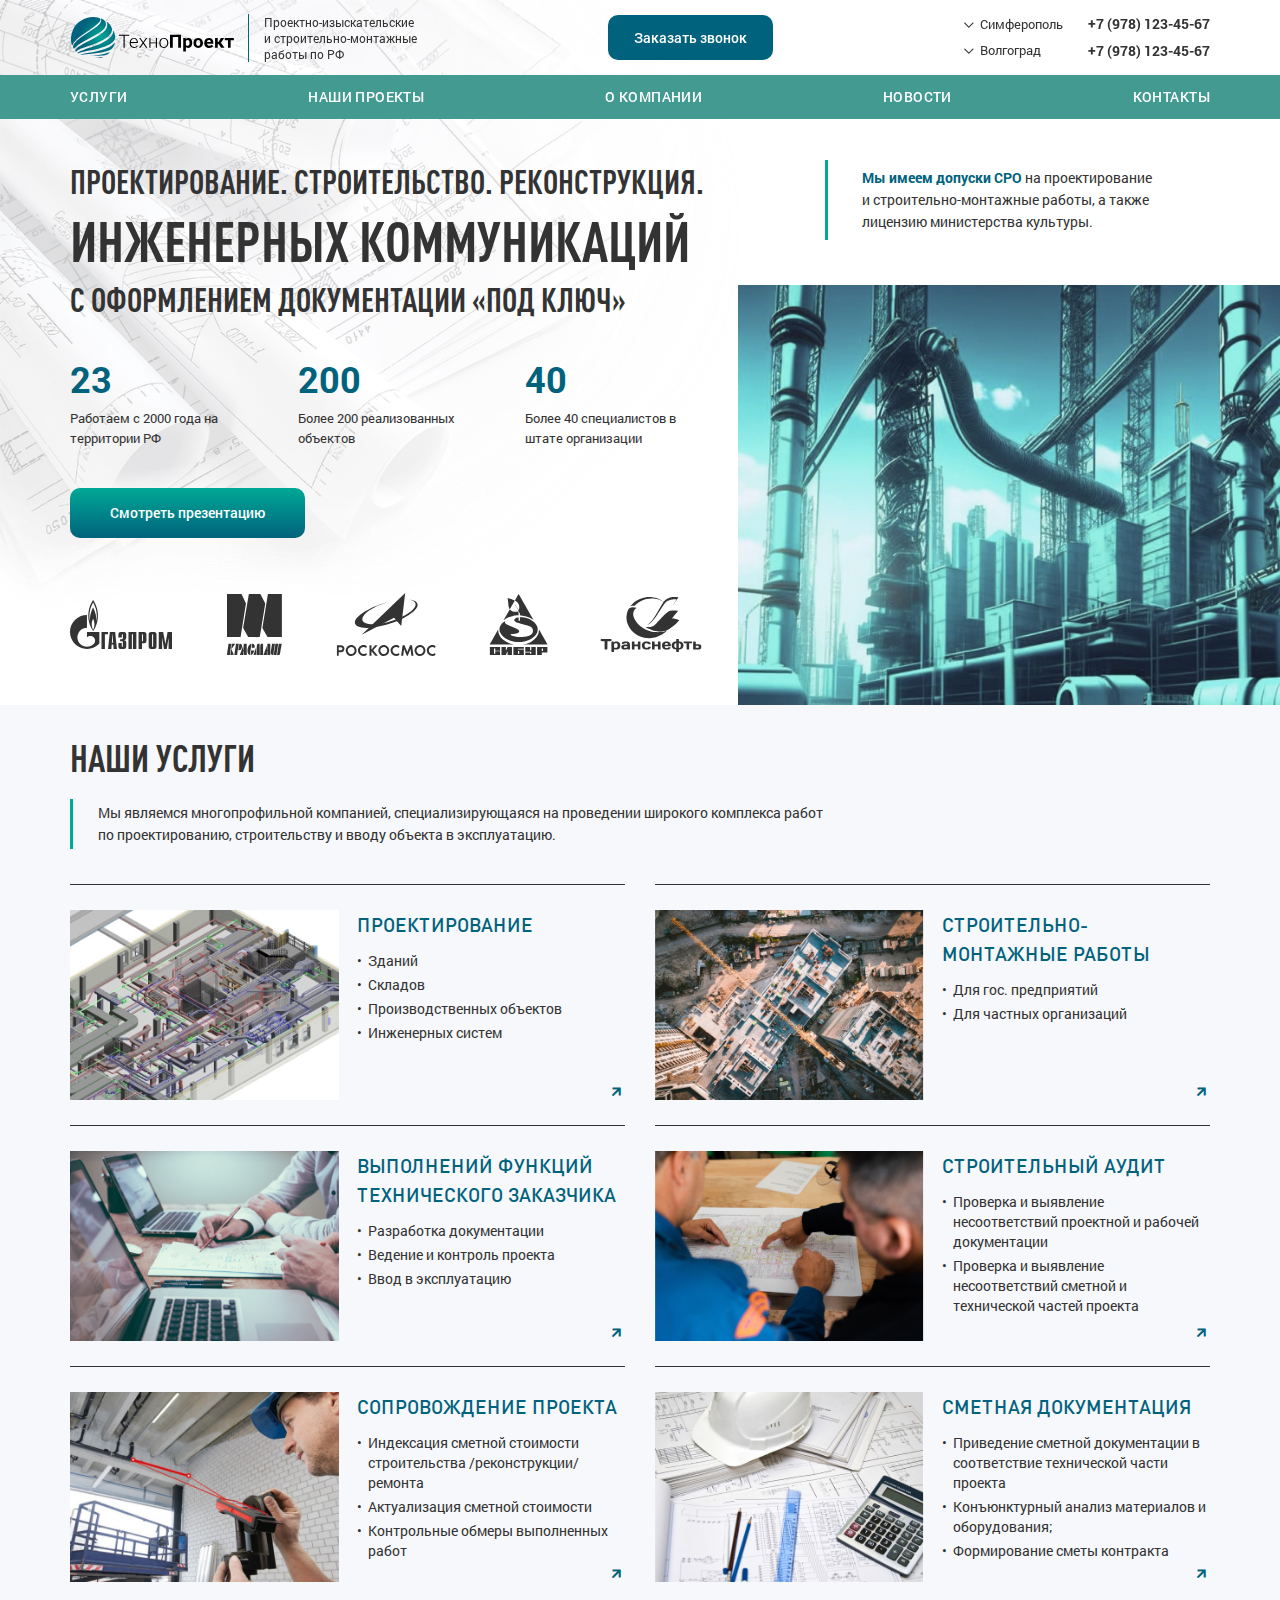
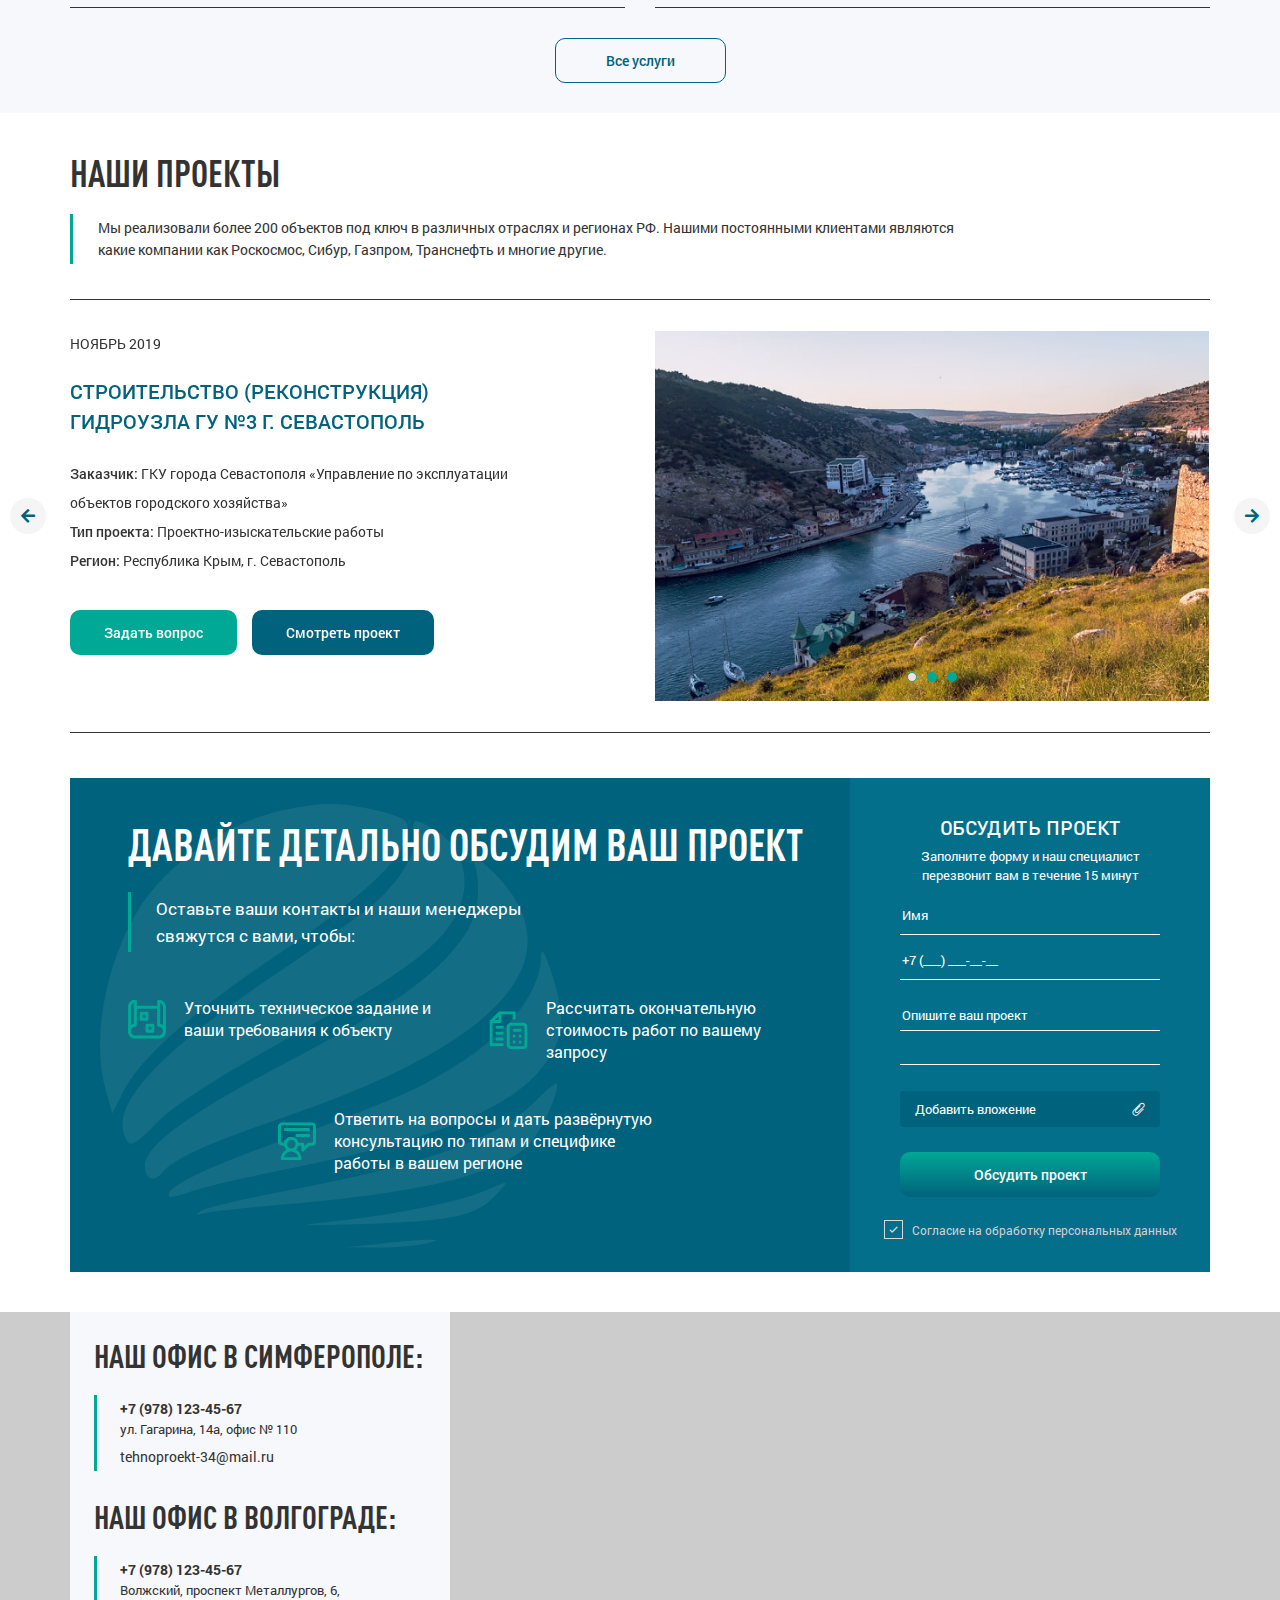
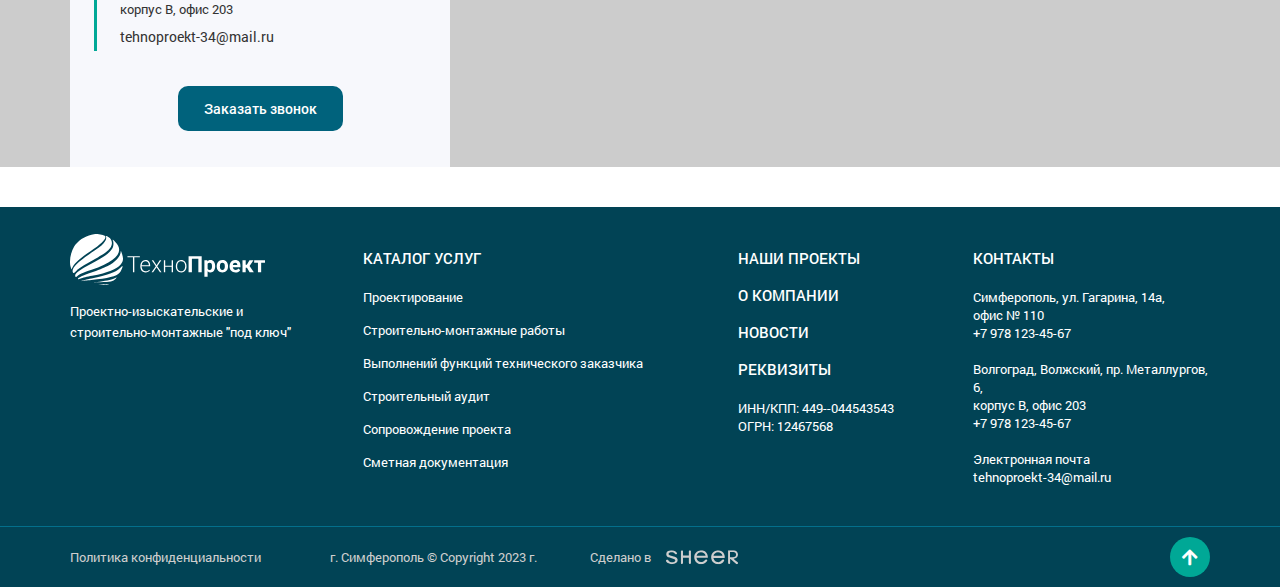
==== index.html @ 4d9e0b99 "Add files via upload" ====
<!DOCTYPE html>
<!--[if lt IE 7]><html lang="ru" class="lt-ie9 lt-ie8 lt-ie7"><![endif]-->
<!--[if IE 7]><html lang="ru" class="lt-ie9 lt-ie8"><![endif]-->
<!--[if IE 8]><html lang="ru" class="lt-ie9"><![endif]-->
<!--[if gt IE 8]><!-->
<html lang="ru">
<!--<![endif]-->
<head>
	<meta charset="utf-8" />
	<title>Заголовок</title>
	<meta http-equiv="X-UA-Compatible" content="IE=edge" />
	<meta name="viewport" content="width=device-width, initial-scale=1.0" />
	<meta name="format-detection" content="telephone=no" />
	<link rel="shortcut icon" href="favicon.png" />
	<link rel="stylesheet" href="libs/bootstrap/bootstrap-grid.css" />
	<link rel="stylesheet" href="libs/fontawesome-free-5.12.0-web/css/all.min.css" />
	<link rel="stylesheet" href="libs/fancybox/jquery.fancybox.css" />
	<link rel="stylesheet" href="libs/slick-1.5.9/slick/slick.css" />
	<link rel="stylesheet" href="libs/slick-1.5.9/slick/slick-theme.css" />
	<link rel="stylesheet" href="css/fonts.css" />
	<link rel="stylesheet" href="css/main.css?ver=1.1" />
	<link rel="stylesheet" href="css/media.css?ver=1.1" />
</head>
<body> 

	<div class="wrapper">

		<header class="header default">
			<div class="container">
				<div class="header__wrapper">
					<div class="logo-wrap">
						<a href="#" class="logo">
							<img src="img/logo.svg" alt="alt">
						</a>
						<div class="logo-descr">Проектно-изыскательские и строительно-монтажные работы по РФ</div>
					</div>
					<a href="#" class="btn-main btn-main_page">Заказать звонок</a>
					<div class="header__right">
						<div class="locations-wrap">
							<div class="item-location">
								<div class="item-location__value"><i class="far fa-chevron-down"></i> Симферополь</div>
								<div class="item-location__content">
									<p><a href="tel:+79781234567">+7 (978) 123-45-67</a></p>
									<p>ул. Гагарина, 14а, офис № 110</p>
									<p>tehnoproekt-34@mail.ru</p>
								</div>
							</div>
							<div class="item-location">
								<div class="item-location__value"><i class="far fa-chevron-down"></i> Волгоград</div>
								<div class="item-location__content">
									<p><a href="tel:+79781234567">+7 (978) 123-45-67</a></p>
									<p>Волжский, проспект Металлургов, 6,</p>
									<p>корпус В, офис 203</p>
									<p>tehnoproekt-34@mail.ru</p>
								</div>
							</div>
						</div>
						<div class="phones-main">
							<a href="tel:+79781234567">+7 (978) 123-45-67</a>
							<a href="tel:+79781234567">+7 (978) 123-45-67</a>
						</div>
					</div>
					<a href="tel:+79781234567" class="phone-mobile"><i class="fas fa-phone-alt"></i></a>
					<span class='sandwich'>
						<span class='sw-topper'></span>
						<span class='sw-bottom'></span>
						<span class='sw-footer'></span>
					</span>
				</div>
			</div>
			<div class="header-bottom">
				<div class="container">
					<ul class="menu">
						<li><a href="#">Услуги</a></li>
						<li><a href="#">Наши проекты</a></li>
						<li><a href="#">О компании</a></li>
						<li><a href="#">Новости</a></li>
						<li><a href="#">Контакты</a></li>
					</ul>
					<div class="header-bottom__mobile">
						<div class="locations-wrap">
							<div class="item-location">
								<div class="item-location__value"><i class="far fa-chevron-down"></i> Симферополь</div>
								<div class="item-location__content">
									<p><a href="tel:+79781234567">+7 (978) 123-45-67</a></p>
									<p>ул. Гагарина, 14а, офис № 110</p>
									<p>tehnoproekt-34@mail.ru</p>
								</div>
							</div>
							<div class="item-location">
								<div class="item-location__value"><i class="far fa-chevron-down"></i> Волгоград</div>
								<div class="item-location__content">
									<p><a href="tel:+79781234567">+7 (978) 123-45-67</a></p>
									<p>Волжский, проспект Металлургов, 6,</p>
									<p>корпус В, офис 203</p>
									<p>tehnoproekt-34@mail.ru</p>
								</div>
							</div>
						</div>
						<div class="phones-main">
							<a href="tel:+79781234567">+7 (978) 123-45-67</a>
							<a href="tel:+79781234567">+7 (978) 123-45-67</a>
						</div>
						<a href="#" class="btn-main btn-main_page">Заказать звонок</a>
					</div>
				</div>
			</div>
		</header>

		<section class="billbord">
			<div class="container">
				<div class="row">
					<div class="col-lg-7">
						<h1 class="title-billbord">Проектирование. строительство. реконструкция. <span>инженерных коммуникаций</span> с оформлением документации «под ключ»</h1>
						<div class="row">
							<div class="col-4">
								<div class="item-billbord">
									<div class="item-billbord__value">23</div>
									<p>Работаем с 2000 года на территории РФ</p>
								</div>
							</div>
							<div class="col-4">
								<div class="item-billbord">
									<div class="item-billbord__value">200</div>
									<p>Более 200 реализованных объектов</p>
								</div>
							</div>
							<div class="col-4">
								<div class="item-billbord">
									<div class="item-billbord__value">40</div>
									<p>Более 40 специалистов в штате организации</p>
								</div>
							</div>
						</div>
						<a href="#" class="btn-main">Смотреть презентацию</a>
						<div class="row row_partners">
							<div class="col">
								<div class="item-partner">
									<img src="img/partner1.svg" alt="alt">
								</div>
							</div>
							<div class="col">
								<div class="item-partner">
									<img src="img/partner2.svg" alt="alt">
								</div>
							</div>
							<div class="col">
								<div class="item-partner">
									<img src="img/partner3.svg" alt="alt">
								</div>
							</div>
							<div class="col">
								<div class="item-partner">
									<img src="img/partner4.svg" alt="alt">
								</div>
							</div>
							<div class="col">
								<div class="item-partner">
									<img src="img/partner5.svg" alt="alt">
								</div>
							</div>
						</div>
					</div>
					<div class="col-lg-5">
						<div class="descr-billbord"><strong>Мы имеем допуски СРО</strong> на проектирование и строительно-монтажные работы, а также лицензию министерства культуры.</div>
						<div class="image-billbord">
							<img src="img/billbord.jpg" alt="alt">
						</div>
					</div>
				</div>
			</div>
		</section>

		<section class="services">
			<div class="container">
				<h2 class="title-section">Наши услуги</h2>
				<div class="descr-section">Мы являемся многопрофильной компанией, специализирующаяся на проведении широкого комплекса работ по проектированию, строительству и вводу объекта в эксплуатацию.</div>
				<div class="row row_services">
					<div class="col-lg-6">
						<div class="item-service">
							<div class="row">
								<div class="col-md-6">
									<a href="#" class="item-service__image">
										<img src="img/service1.jpg" alt="alt">
									</a>
								</div>
								<div class="col-md-6">
									<a href="#" class="item-service__title">Проектирование</a>
									<ul>
										<li><a href="#">Зданий</a></li>
										<li><a href="#">Складов</a></li>
										<li><a href="#">Производственных объектов</a></li>
										<li><a href="#">Инженерных систем</a></li>
									</ul>
									<a href="#" class="arrow-link"><i class="fas fa-arrow-up"></i></a>
								</div>
							</div>
						</div>
					</div>
					<div class="col-lg-6">
						<div class="item-service">
							<div class="row">
								<div class="col-md-6">
									<a href="#" class="item-service__image">
										<img src="img/service2.jpg" alt="alt">
									</a>
								</div>
								<div class="col-md-6">
									<a href="#" class="item-service__title">Строительно-монтажные работы</a>
									<ul>
										<li><a href="#">Для гос. предприятий</a></li>
										<li><a href="#">Для частных организаций</a></li>
									</ul>
									<a href="#" class="arrow-link"><i class="fas fa-arrow-up"></i></a>
								</div>
							</div>
						</div>
					</div>
					<div class="col-lg-6">
						<div class="item-service">
							<div class="row">
								<div class="col-md-6">
									<a href="#" class="item-service__image">
										<img src="img/service3.jpg" alt="alt">
									</a>
								</div>
								<div class="col-md-6">
									<a href="#" class="item-service__title">Выполнений функций технического заказчика</a>
									<ul>
										<li><a href="#">Разработка документации</a></li>
										<li><a href="#">Ведение и контроль проекта</a></li>
										<li><a href="#">Ввод в эксплуатацию</a></li>
									</ul>
									<a href="#" class="arrow-link"><i class="fas fa-arrow-up"></i></a>
								</div>
							</div>
						</div>
					</div>
					<div class="col-lg-6">
						<div class="item-service">
							<div class="row">
								<div class="col-md-6">
									<a href="#" class="item-service__image">
										<img src="img/service4.jpg" alt="alt">
									</a>
								</div>
								<div class="col-md-6">
									<a href="#" class="item-service__title">Строительный аудит</a>
									<ul>
										<li><a href="#">Проверка и выявление несоответствий проектной и рабочей документации</a></li>
										<li><a href="#">Проверка и выявление несоответствий сметной и технической частей проекта</a></li>
									</ul>
									<a href="#" class="arrow-link"><i class="fas fa-arrow-up"></i></a>
								</div>
							</div>
						</div>
					</div>
					<div class="col-lg-6">
						<div class="item-service">
							<div class="row">
								<div class="col-md-6">
									<a href="#" class="item-service__image">
										<img src="img/service5.jpg" alt="alt">
									</a>
								</div>
								<div class="col-md-6">
									<a href="#" class="item-service__title">Сопровождение проекта</a>
									<ul>
										<li><a href="#">Индексация сметной стоимости строительства /реконструкции/ремонта</a></li>
										<li><a href="#">Актуализация сметной стоимости</a></li>
										<li><a href="#">Контрольные обмеры выполненных работ</a></li>
									</ul>
									<a href="#" class="arrow-link"><i class="fas fa-arrow-up"></i></a>
								</div>
							</div>
						</div>
					</div>
					<div class="col-lg-6">
						<div class="item-service">
							<div class="row">
								<div class="col-md-6">
									<a href="#" class="item-service__image">
										<img src="img/service6.jpg" alt="alt">
									</a>
								</div>
								<div class="col-md-6">
									<a href="#" class="item-service__title">Сметная документация</a>
									<ul>
										<li><a href="#">Приведение сметной документации в соответствие технической части проекта</a></li>
										<li><a href="#">Конъюнктурный анализ материалов и оборудования;</a></li>
										<li><a href="#">Формирование сметы контракта</a></li>
									</ul>
									<a href="#" class="arrow-link"><i class="fas fa-arrow-up"></i></a>
								</div>
							</div>
						</div>
					</div>
				</div>
				<div class="bottom-button">
					<a href="#" class="btn-main btn-main_transparent">Все услуги</a>
				</div>
			</div>
		</section>

		<section class="portfolio">
			<div class="container">
				<h2 class="title-section">Наши проекты</h2>
				<div class="descr-section">Мы реализовали более 200 объектов под ключ в различных отраслях и регионах РФ. Нашими постоянными клиентами являются какие компании как Роскосмос, Сибур, Газпром, Транснефть и многие другие.</div>
				<ul class="slider-portfolio">
					<li>
						<div class="row">
							<div class="col-lg-6">
								<div class="portfolio-info">
									<div class="date-main">НОЯБРЬ 2019</div>
									<div class="title-middle">Строительство (реконструкция) <br>гидроузла ГУ №3 г. Севастополь</div>
									<div class="features">
										<p><strong>Заказчик:</strong> ГКУ города Севастополя «Управление по эксплуатации объектов городского хозяйства»</p>
										<p><strong>Тип проекта:</strong> Проектно-изыскательские работы</p>
										<p><strong>Регион:</strong> Республика Крым, г. Севастополь</p>
									</div>
									<div class="portfolio-info__buttons">
										<a href="#" class="btn-main btn-main_block">Задать вопрос</a>
										<a href="#" class="btn-main btn-main_page">Смотреть проект</a>
									</div>
								</div>
							</div>
							<div class="col-lg-6">
								<ul class="slider-images">
									<li>
										<a href="img/slide_portfolio1.jpg" class="slider-images__item fancybox" rel="portfolio1">
											<img src="img/slide_portfolio1.jpg" alt="alt">
										</a>
									</li>
									<li>
										<a href="img/slide_portfolio1.jpg" class="slider-images__item fancybox" rel="portfolio1">
											<img src="img/slide_portfolio1.jpg" alt="alt">
										</a>
									</li>
									<li>
										<a href="img/slide_portfolio1.jpg" class="slider-images__item fancybox" rel="portfolio1">
											<img src="img/slide_portfolio1.jpg" alt="alt">
										</a>
									</li>
								</ul>
							</div>
						</div>
					</li>
					<li>
						<div class="row">
							<div class="col-lg-6">
								<div class="portfolio-info">
									<div class="date-main">НОЯБРЬ 2019</div>
									<div class="title-middle">Строительство (реконструкция) <br>гидроузла ГУ №3 г. Севастополь</div>
									<div class="features">
										<p><strong>Заказчик:</strong> ГКУ города Севастополя «Управление по эксплуатации объектов городского хозяйства»</p>
										<p><strong>Тип проекта:</strong> Проектно-изыскательские работы</p>
										<p><strong>Регион:</strong> Республика Крым, г. Севастополь</p>
									</div>
									<div class="portfolio-info__buttons">
										<a href="#" class="btn-main btn-main_block">Задать вопрос</a>
										<a href="#" class="btn-main btn-main_page">Смотреть проект</a>
									</div>
								</div>
							</div>
							<div class="col-lg-6">
								<ul class="slider-images">
									<li>
										<a href="img/slide_portfolio1.jpg" class="slider-images__item fancybox" rel="portfolio1">
											<img src="img/slide_portfolio1.jpg" alt="alt">
										</a>
									</li>
									<li>
										<a href="img/slide_portfolio1.jpg" class="slider-images__item fancybox" rel="portfolio1">
											<img src="img/slide_portfolio1.jpg" alt="alt">
										</a>
									</li>
									<li>
										<a href="img/slide_portfolio1.jpg" class="slider-images__item fancybox" rel="portfolio1">
											<img src="img/slide_portfolio1.jpg" alt="alt">
										</a>
									</li>
								</ul>
							</div>
						</div>
					</li>
				</ul>
			</div>
		</section>

		<section class="consultation">
			<div class="container">
				<div class="consultation-block">
					<div class="row">
						<div class="col-lg-8 consultation-block__left">
							<div class="title-section">Давайте детально обсудим ваш проект</div>
							<div class="descr-section">Оставьте ваши контакты и наши менеджеры свяжутся с вами, чтобы:</div>
							<div class="row row_consult">
								<div class="col-lg-6">
									<div class="item-consulation">
										<img src="img/ic_consult1.svg" alt="alt">
										<p>Уточнить техническое задание и ваши требования к объекту</p>
									</div>
								</div>
								<div class="col-lg-6">
									<div class="item-consulation">
										<img src="img/ic_consult2.svg" alt="alt">
										<p>Рассчитать окончательную стоимость работ по вашему запросу</p>
									</div>
								</div>
								<div class="col-lg-7">
									<div class="item-consulation">
										<img src="img/ic_consult3.svg" alt="alt">
										<p>Ответить на вопросы и дать развёрнутую консультацию по типам и специфике работы в вашем регионе</p>
									</div>
								</div>
							</div>
						</div>
						<div class="col-lg-4">
							<div class="block-form">
								<div class="title-form">Обсудить проект</div>
								<div class="descr-form">Заполните форму и наш специалист перезвонит вам в течение 15 минут</div>
								<form>
									<div class="item-form">
										<input type="text" placeholder="Имя" required="required">
									</div>
									<div class="item-form">
										<input type="text" placeholder="+7 (___) ___-__-__" class="input-phone" required="required">
									</div>
									<div class="item-form item-form__textarea">
										<textarea placeholder="Опишите ваш проект"></textarea>
									</div>
									<div class="file-upload">
										<label><input type="file" name="file">Добавить вложение <i class="fal fa-paperclip"></i></label>
										<div class="name-upload"></div>
									</div>
									<div class="btn-main">
										<input type="submit" value="Обсудить проект">
									</div>
									<div class="checkbox">
										<label>
											<input type="checkbox" required="required" checked="checked" />
											<span>Согласие на обработку персональных данных</span>
										</label>
									</div>
								</form>
							</div>
						</div>
					</div>
				</div>
			</div>
		</section>

		<section class="contacts">
			<div class="container">
				<div class="contacts-block">
					<div class="title-section item-location location_1">Наш офис в Симферополе:</div>
					<div class="contacts-wrap">
						<p><a href="tel:+79781234567"><strong>+7 (978) 123-45-67</strong></a></p>
						<p class="item-location location_1">ул. Гагарина, 14а, офис № 110</p>
						<p><a href="mailto:tehnoproekt-34@mail.ru">tehnoproekt-34@mail.ru</a></p>
					</div>
					<div class="title-section item-location location_2">Наш офис в Волгограде:</div>
					<div class="contacts-wrap">
						<p><a href="tel:+79781234567"><strong>+7 (978) 123-45-67</strong></a></p>
						<p class="item-location location_2">Волжский, проспект Металлургов, 6, <br>корпус В, офис 203</p>
						<p><a href="mailto:tehnoproekt-34@mail.ru">tehnoproekt-34@mail.ru</a></p>
					</div>
					<div class="contacts-block__bottom">
						<a href="#" class="btn-main btn-main_page">Заказать звонок</a>
					</div>
				</div>
			</div>
			<div id="map"></div>
		</section>

		<footer class="footer">
			<div class="container">
				<div class="row">
					<div class="col-lg-3">
						<div class="footer__logo">
							<a href="#" class="logo">
								<img src="img/logo2.svg" alt="alt">
							</a>
							<div class="logo-descr">Проектно-изыскательские и строительно-монтажные "под ключ"</div>
						</div>
					</div>
					<div class="col-lg-4">
						<div class="footer__title">КАТАЛОГ УСЛУГ <i class="fal fa-chevron-down"></i></div>
						<div class="footer__content">
							<ul class="footer__nav">
								<li><a href="#">Проектирование</a></li>
								<li><a href="#">Строительно-монтажные работы</a></li>
								<li><a href="#">Выполнений функций технического заказчика</a></li>
								<li><a href="#">Строительный аудит</a></li>
								<li><a href="#">Сопровождение проекта</a></li>
								<li><a href="#">Сметная документация</a></li>
							</ul>
						</div>
					</div>
					<div class="col-lg-2 col_nav">
						<ul class="footer__nav footer__nav_big">
							<li><a href="#">наши проекты</a></li>
							<li><a href="#">о компании</a></li>
							<li><a href="#">новости</a></li>
						</ul>
						<div class="footer__title">реквизиты <i class="fal fa-chevron-down"></i></div>
						<div class="footer__content">
							<p>ИНН/КПП: 449--044543543</p>
							<p>ОГРН: 12467568</p>
						</div>
					</div>
					<div class="col-lg-3 col_contacts">
						<div class="footer__title">Контакты <i class="fal fa-chevron-down"></i></div>
						<div class="footer__content">
							<p>Симферополь, ул. Гагарина, 14а,</p>
							<p>офис № 110</p>
							<p><a href="tel:+79781234567">+7 978 123-45-67</a></p>
							<br>
							<p>Волгоград, Волжский, пр. Металлургов, 6, </p>
							<p>корпус В, офис 203</p>
							<p><a href="tel:+79781234567">+7 978 123-45-67</a></p>
							<br>
							<p>Электронная почта</p>
							<p><a href="mailto:tehnoproekt-34@mail.ru">tehnoproekt-34@mail.ru</a></p>
						</div>
					</div>
				</div>
			</div>
			<div class="footer-bottom">
				<div class="container">
					<div class="row align-items-center">
						<div class="col-lg">
							<a href="#">Политика конфиденциальности </a>
						</div>
						<div class="col-lg">
							<p>г. Симферополь © Copyright  2023 г.</p>
						</div>
						<div class="col-lg">
							<div class="create">Сделано в <a href="#"><img src="img/copy.svg" alt="alt"></a></div>
						</div>
						<div class="col-xl-4 col-lg">
							<a href="#" class="btn_top"><i class="fas fa-arrow-up"></i></a>
						</div>
					</div>
				</div>
			</div>
		</footer>
		
	</div>

	<!--[if lt IE 9]>
	<script src="libs/html5shiv/es5-shim.min.js"></script>
	<script src="libs/html5shiv/html5shiv.min.js"></script>
	<script src="libs/html5shiv/html5shiv-printshiv.min.js"></script>
	<script src="libs/respond/respond.min.js"></script>
<![endif]-->
<script src="libs/jquery/jquery-3.6.0.min.js"></script>
<script src="libs/jquery-mousewheel/jquery.mousewheel.min.js"></script>
<script src="libs/fancybox/jquery.fancybox.pack.js"></script>
<script src="libs/slick-1.5.9/slick/slick.min.js"></script>
<script src="libs/scroll2id/PageScroll2id.min.js"></script>
<script src="libs/mask/jquery.maskedinput.js"></script>
<script src="libs/jQueryFormStyler-master/jquery.formstyler.min.js"></script>
<script src="js/common.js?ver=1.1"></script>
<!--
<script src="https://api-maps.yandex.ru/2.1/?lang=ru_RU"></script>
<script>
	$(document).ready(function () {
		ymaps.ready(init);

		function init() {
			var myMap = new ymaps.Map('map', {
				center: [44.966058, 34.088370],
				zoom: 15
			}, {
				searchControlProvider: 'yandex#search'
			}),

			MyIconContentLayout = ymaps.templateLayoutFactory.createClass(
				'<div>$[properties.iconContent]</div>'
				),


			myPlacemark1 = new ymaps.Placemark([44.966058, 34.088370],{
				balloonContent: '<div class="baloon-content">ул. Гагарина, 14а, офис № 110</div>',
			},  {
				iconLayout: 'default#imageWithContent',
				iconImageHref: 'img/pin.svg',
				iconContentLayout: MyIconContentLayout,
				iconImageSize: [30, 40],
				iconImageOffset: [-15, -40],
				balloonOffset: [0, -40],
				hideIconOnBalloonOpen: false,
			});

			myPlacemark2 = new ymaps.Placemark([48.800822, 44.790710], {
				balloonContent: '<div class="baloon-content">Волжский, проспект Металлургов, 6, </br>корпус В, офис 203</div>',
			}, {
				iconLayout: 'default#imageWithContent',
				iconImageHref: 'img/pin.svg',
				iconContentLayout: MyIconContentLayout,
				iconImageSize: [30, 40],
				iconImageOffset: [-15, -40],
				balloonOffset: [0, -40],
				hideIconOnBalloonOpen: false,
			});


			myMap.controls.remove('searchControl');
			myMap.behaviors.disable('scrollZoom');
			myMap.geoObjects.add(myPlacemark1);
			myMap.geoObjects.add(myPlacemark2);

			$( ".item-location" ).click(function() {
				$(".item-location").removeClass("active");
				$(this).addClass("active");
			});

			$( ".location_1" ).click(function() {
				myPlacemark1.balloon.open();
				myMap.setCenter([44.966058, 34.088370]);
			});

			$( ".location_2" ).click(function() {
				myPlacemark2.balloon.open();
				myMap.setCenter([48.800822, 44.790710]);
			});

		}
	});
</script>
-->
<!-- Yandex.Metrika counter --><!-- /Yandex.Metrika counter -->
<!-- Google Analytics counter --><!-- /Google Analytics counter -->
</body>
</html>
---- css/fonts.css ----
/* font-family: "RobotoRegular"; */
@font-face {
	font-family: "Roboto";
	src: url("../fonts/RobotoRegular/RobotoRegular.eot");
	src: url("../fonts/RobotoRegular/RobotoRegular.eot?#iefix")format("embedded-opentype"),
	url("../fonts/RobotoRegular/RobotoRegular.woff") format("woff"),
	url("../fonts/RobotoRegular/RobotoRegular.ttf") format("truetype");
	font-style: normal;
	font-weight: normal;
}
/* font-family: "RobotoLight"; */
@font-face {
	font-family: "Roboto";
	src: url("../fonts/RobotoLight/RobotoLight.eot");
	src: url("../fonts/RobotoLight/RobotoLight.eot?#iefix")format("embedded-opentype"),
	url("../fonts/RobotoLight/RobotoLight.woff") format("woff"),
	url("../fonts/RobotoLight/RobotoLight.ttf") format("truetype");
	font-style: normal;
	font-weight: 300;
}
/* font-family: "RobotoMedium"; */
@font-face {
	font-family: "Roboto";
	src: url("../fonts/RobotoMedium/RobotoMedium.eot");
	src: url("../fonts/RobotoMedium/RobotoMedium.eot?#iefix")format("embedded-opentype"),
	url("../fonts/RobotoMedium/RobotoMedium.woff") format("woff"),
	url("../fonts/RobotoMedium/RobotoMedium.ttf") format("truetype");
	font-style: normal;
	font-weight: 500;
}
/* font-family: "RobotoBold"; */
@font-face {
	font-family: "Roboto";
	src: url("../fonts/RobotoBold/RobotoBold.eot");
	src: url("../fonts/RobotoBold/RobotoBold.eot?#iefix")format("embedded-opentype"),
	url("../fonts/RobotoBold/RobotoBold.woff") format("woff"),
	url("../fonts/RobotoBold/RobotoBold.ttf") format("truetype");
	font-style: normal;
	font-weight: 700;
}
@font-face {
	font-family: 'DINPro';
	src: url('../fonts/DINPro.eot');
	src: url('../fonts/DINPro.eot?#iefix') format('embedded-opentype'),
	url('../fonts/DINPro.woff') format('woff'),
	url('../fonts/DINPro.ttf') format('truetype');
	font-weight: normal;
	font-style: normal;
}
@font-face {
	font-family: 'DINPro';
	src: url('../fonts/DINPro-Medium.eot');
	src: url('../fonts/DINPro-Medium.eot?#iefix') format('embedded-opentype'),
	url('../fonts/DINPro-Medium.woff') format('woff'),
	url('../fonts/DINPro-Medium.ttf') format('truetype');
	font-weight: 500;
	font-style: normal;
}
@font-face {
	font-family: 'DINPro';
	src: url('../fonts/DINPro-Bold.eot');
	src: url('../fonts/DINPro-Bold.eot?#iefix') format('embedded-opentype'),
	url('../fonts/DINPro-Bold.woff') format('woff'),
	url('../fonts/DINPro-Bold.ttf') format('truetype');
	font-weight: 700;
	font-style: normal;
}
@font-face {
	font-family: 'DINProCond';
	src: url('../fonts/DINProCondBold.eot');
	src: url('../fonts/DINProCondBold.eot?#iefix') format('embedded-opentype'),
	url('../fonts/DINProCondBold.woff') format('woff'),
	url('../fonts/DINProCondBold.otf') format('truetype');
	font-weight: 700;
	font-style: normal;
}
---- css/main.css ----
*::-webkit-input-placeholder {
	color: #fff;
	opacity: 1;
}
*:-moz-placeholder {
	color: #fff;
	opacity: 1;
}
*::-moz-placeholder {
	color: #fff;
	opacity: 1;
}
*:-ms-input-placeholder {
	color: #fff;
	opacity: 1;
}

body input:focus:required:invalid,
body textarea:focus:required:invalid {
	
}
body input:required:valid,
body textarea:required:valid {
	
}
body {
	font-family: "Roboto";
	font-size: 16px;
	line-height: 26px;
	color: #333;
	overflow-x: hidden;
	margin: 0;
	background-color: #fff;
}
button {
	cursor: pointer;
}
button, input, optgroup, select, textarea {
	font-family: inherit;
}
input {
	-webkit-appearance: none;
	-moz-appearance: none;
	appearance: none;
}
button,
textarea,
input.text,
input[type="text"],
input[type="button"],
input[type="submit"] {
	-webkit-appearance: none;
}
a, button, input, img {
	transition: all 0.3s;
}
h1,h2,h3,h4,h5,h6 {
	padding: 0;
	margin: 0;
	font-weight: normal;
}
.wrapper {
	overflow: hidden;
}
a {
	text-decoration: none;
	outline: none;
}
* {
	outline: none !important;
}
ul {
	padding: 0;
	margin: 0;
}
ul li {
	list-style-type: none;
	outline: none;
}
img {
	outline: none;
	display: block;
}
p {
	padding: 0;
	margin: 0;
}
form {
	margin: 0;
}

.header {
	position: fixed;
	top: 0;
	left: 0;
	width: 100%;
	z-index: 1000;
	transition: all 0.5s;
}
.header.fixed {
	background-color: #fff;
}
.header__wrapper {
	padding: 13px 0;
	display: flex;
	align-items: center;
	justify-content: space-between;
}
.logo-wrap {
	display: flex;
	align-items: center;
}
.logo {
	display: inline-block;
}
.logo img {
	width: 180px;
	max-width: 100%;
	display: block;
	height: auto;
}
.logo-descr {
	font-size: 13px;
	line-height: 18px;
	padding-left: 16px;
	margin-left: 13px;
	border-left: 1px solid #00627C;
	max-width: 190px;
}
.btn-main {
	font-size: 16px;
	line-height: 22px;
	padding: 0 40px;
	height: 50px;
	display: inline-flex;
	align-items: center;
	justify-content: center;
	text-align: center;
	background: linear-gradient(180deg, #00A896 0%, #00627C 100%), #00627C;
	border-radius: 10px;
	font-weight: 500;
	color: #fff;
	border: none;
	position: relative;
	z-index: 1;
	font-family: "Roboto";
	transition: all 0.5s;
	cursor: pointer;
}
.btn-main::after {
	position: absolute;
	display: block;
	content: " ";
	width: 100%;
	height: 100%;
	top: 0;
	left: 0;
	z-index: -1;
	background: linear-gradient(180deg, #00627C 0%, #00A896 100%), #00627C;
	border-radius: 10px;
	opacity: 0;
	transition: all 0.6s;
}
.btn-main:hover::after {
	opacity: 1;
}
.header .btn-main {
	padding: 0 26px;
}
.btn-main_page {
	background: #00627C;
}
.item-location {
	font-size: 14px;
	line-height: 20px;
	margin-bottom: 7px;
	position: relative;
}
.item-location:last-child {
	margin-bottom: 0;
}
.item-location__value {
	display: inline-flex;
	align-items: center;
	cursor: pointer;
}
.item-location__value i {
	font-size: 12px;
	margin-right: 8px;
}
.item-location__content {
	position: absolute;
	top: 100%;
	left: 0;
	width: 280px;
	padding: 15px;
	background-color: #fff;
	opacity: 0;
	visibility: hidden;
	z-index: 2;
	transition: all 0.2s;
}
.item-location:hover .item-location__content {
	visibility: visible;
	opacity: 1;
}
.item-location__content a {
	font-weight: 700;
	color: #333;
	white-space: nowrap;
}
.phones-main {
	line-height: 22px;
	display: flex;
	flex-direction: column;
	align-items: flex-end;
}
.phones-main a {
	margin-bottom: 5px;
	font-weight: 700;
	color: #333;
}
.phones-main a:last-child {
	margin-bottom: 0;
}
.header__right {
	display: flex;
	align-items: center;
}
.header__right .phones-main {
	margin-left: 36px;
}
.header-bottom {
	background: #439A91;
}
.menu {
	margin: 0 -15px;
	display: flex;
	align-items: center;
	justify-content: space-between;
}
.menu li a {
	padding: 14px 15px;
	font-weight: 500;
	line-height: 22px;
	text-transform: uppercase;
	color: #fff;
	letter-spacing: 0.03em;
	display: flex;
}
.menu li a:hover {
	background: #29857b;
}

.billbord {
	padding-top: 177px;
	background-image: url(../img/bg_billbord.png);
	background-repeat: no-repeat;
	background-position: left top;
}
.title-billbord {
	font-size: 36px;
	line-height: 50px;
	padding-bottom: 15px;
	font-family: 'DINProCond';
	font-weight: 700;
	text-transform: uppercase;
}
.title-billbord span {
	font-size: 60px;
	line-height: 78px;
	display: block;
}
.item-billbord {
	font-size: 14px;
	line-height: 20px;
	margin-top: 30px;
	max-width: 178px;
}
.item-billbord__value {
	font-size: 40px;
	line-height: 56px;
	margin-bottom: 3px;
	font-weight: 700;
	text-transform: uppercase;
	color: #00627C;
}
.billbord .btn-main {
	margin-top: 60px;
	height: 60px;
}
.item-partner img {
	max-width: 100%;
	margin: 0 auto;
	height: auto;
	display: block;
}
.row_partners {
	margin-top: 67px;
	align-items: center;
}
.descr-billbord {
	padding: 7px 0;
	padding-left: 41px;
	line-height: 22px;
	max-width: 383px;
	margin-left: 110px;
	margin-bottom: 57px;
	border-left: 3px solid #00A896;
}
.descr-billbord strong {
	color: #00627C;
}
.image-billbord {
	margin-left: -15px;
}

.services {
	padding-top: 27px;
	padding-bottom: 30px;
	background: #F7F8FC;
}
.title-section {
	font-size: 40px;
	line-height: 56px;
	padding-bottom: 18px;
	text-transform: uppercase;
	font-weight: 700;
	font-family: 'DINProCond';
}
.descr-section {
	padding: 3px 0;
	padding-left: 30px;
	margin-bottom: 40px;
	border-left: 3px solid #00A896;
}
.services .descr-section {
	max-width: 875px;
}
.item-service {
	padding: 30px 0;
	border-bottom: 1px solid #333;
	position: relative;
}
.item-service .row {
	margin: 0 -9px;
}
.item-service .row > div {
	padding: 0 9px;
}
.item-service__image {
	height: 220px;
	display: block;
	width: 100%;
	overflow: hidden;
}
.item-service__image img {
	width: 100%;
	height: 100%;
	object-fit: cover;
	font-family: 'object-fit: cover;';
	transition: all 1s;
}
.item-service:hover .item-service__image img {
	transform: scale(1.1);
}
.item-service__title {
	font-size: 22px;
	line-height: 31px;
	margin-bottom: 23px;
	display: block;
	font-weight: 500;
	text-transform: uppercase;
	color: #00627C;
	font-family: 'DINPro';
}
.item-service li {
	padding-left: 15px;
	margin-bottom: 6px;
	line-height: 22px;
	position: relative;
}
.item-service li::before {
	content: "•";
	top: 0px;
	left: 0px;
	position: absolute;
}
.item-service li a {
	color: #333;
	border-bottom: 1px solid transparent;
}
.item-service li a:hover {
	border-color: #333;
}
.arrow-link {
	font-size: 14px;
	right: 3px;
	bottom: 30px;
	color: #00627C;
	transform: rotate(45deg);
	position: absolute;
}
.item-service .row > div {
	position: static;
}
.row_services > div:nth-child(2) .item-service,
.row_services > div:nth-child(1) .item-service {
	border-top: 1px solid #333;
}
.bottom-button {
	padding-top: 30px;
	text-align: center;
}
.btn-main_transparent {
	color: #00627C;
	border: 1px solid #00627C;
	background: transparent;
}
.btn-main_transparent::after {
	display: none;
}
.btn-main_transparent:hover {
	color: #fff;
	background: #00627C;
}
.bottom-button .btn-main {
	padding: 0 50px;
}

.portfolio {
	padding-top: 34px;
}
.portfolio .descr-section {
	max-width: 1050px;
}
.slider-portfolio {
	padding: 31px 0;
	border-top: 1px solid #333333;
	border-bottom: 1px solid #333333;
}
.date-main {
	padding-bottom: 25px;
	line-height: 32px;
	text-transform: uppercase;
}
.title-middle {
	font-size: 22px;
	line-height: 31px;
	color: #00627C;
	font-weight: 500;
	text-transform: uppercase;
	display: block;
}
.portfolio-info .title-middle {
	padding-bottom: 35px;
}
.features {
	line-height: 32px;
	max-width: 505px;
}
.features strong {
	font-weight: 500;
}
.features p {
	margin: 0;
}
.portfolio-info__buttons {
	padding-top: 50px;
	display: flex;
	align-items: center;
}
.portfolio-info__buttons .btn-main {
	padding: 0 34px;
	margin-right: 15px;
}
.portfolio-info__buttons .btn-main:last-child {
	margin-right: 0;
}
.btn-main_block {
	background: #00A896;
}
.slick-dots {
	bottom: 0;
	left: 0;
	width: 100%;
}
.slick-dots li {
	width: 10px;
	height: 10px;
}
.slick-dots li button {
	width: 10px;
	height: 10px;
	background: #00A896;
	border: 1px solid #00A896;
	border-radius: 50%;
	padding: 0;
	transition: all 0.3s;
	opacity: 1;
}
.slick-dots li button:hover,
.slick-dots li.slick-active button {
	background: #fdd;
}
.slider-images .slick-dots {
	bottom: 18px;
}
.slick-arrow {
	width: 36px;
	height: 36px;
	font-size: 16px;
	top: 50%;
	border-radius: 50%;
	cursor: pointer;
	transition: all 0.3s;
	background: #F5F5F5;
	color: #00627C;
	display: flex;
	align-items: center;
	justify-content: center;
}
.slick-arrow:hover {
	background: #00627C;
	color: #F5F5F5;
}
.slick-arrow::before {
	display: none;
}
.slider-portfolio .slick-slide {
	padding-right: 1px;
}
.slider-portfolio .slick-prev {
	left: -60px;
}
.slider-portfolio .slick-next {
	right: -60px;
}
.slider-images__item {
	height: 423px;
	display: block;
	width: 100%;
}
.slider-images__item img {
	width: 100%;
	height: 100%;
	object-fit: cover;
	font-family: 'object-fit: cover;';
}

.consultation {
	padding-top: 55px;
}
.item-form {
	margin-bottom: 5px;
	position: relative;
}
.item-form textarea,
.item-form input {
	height: 40px;
	font-size: 13px;
	line-height: 30px;
	color: #fff;
	font-family: "Roboto";
	width: 100%;
	border: none;
	background: transparent;
	border-bottom: 1px solid #FFFFFF;
}
.item-form textarea {
	height: 80px;
	padding-top: 15px;
	resize: none;
}
.item-form__textarea::before {
	position: absolute;
	display: block;
	content: " ";
	width: 100%;
	height: 1px;
	top: 45px;
	left: 0;
	background-color: #fff;
	pointer-events: none;
}
.consultation-block {
	color: #fff;
	background-color: #00627C;
	background-image: url(../img/bg_consult.svg);
	background-repeat: no-repeat;
	background-position: 30px center;
}
.block-form {
	padding: 40px 75px;
	background: #036F8B;
	color: #fff;
}
.title-form {
	font-size: 22px;
	line-height: 31px;
	padding-bottom: 6px;
	text-align: center;
	text-transform: uppercase;
	font-weight: 500;
	font-family: 'DINPro';
}
.descr-form {
	font-size: 14px;
	line-height: 20px;
	padding-bottom: 10px;
	text-align: center;
}
.file-upload {
	margin-top: 20px;
	position: relative;
}
.name-upload {
	position: absolute;
	top: 100%;
	left: 0;
	font-size: 13px;
	line-height: 18px;
}
.file-upload input {
	width: 0 !important;
	height: 0 !important;
	padding: 0 !important;
	opacity: 0 !important;
	position: absolute;
}
.file-upload label {
	font-size: 13px;
	line-height: 18px;
	padding: 9px 15px;
	font-weight: 400;
	color: #fff;
	display: flex;
	align-items: center;
	justify-content: space-between;	
	background: #00627C;
	border-radius: 3px;
	cursor: pointer;
	border-radius: 3px;
	transition: all 0.3s;
}
.file-upload:hover label {
	background: #00A896;
}
.file-upload label i {
	margin-left: 12px;
}
.file-upload {
	margin-bottom: 13px;
	position: relative;
}
.btn-main input {
	position: absolute;
	top: 0;
	left: 0;
	width: 100%;
	height: 100%;
	background-color: transparent;
	border: none;
	font-size: inherit;
	color: inherit;
	font-weight: inherit;
	font-family: inherit;
	cursor: pointer;
	text-transform: inherit;
}
.block-form .btn-main {
	margin-top: 18px;
	width: 100%;
}
.checkbox {
	font-size: 12px;
	line-height: 15px;
	margin-top: 24px;
	font-weight: 400;
	letter-spacing: normal;
	display: flex;
	text-align: left;
}
.checkbox label input {
	position: absolute;
	z-index: -1;
	height: 1px !important;
	width: 1px !important;
	opacity: 0 !important;
	margin: 12px 2px 0 7px !important;
}
.checkbox label > span {
	position: relative;
	padding: 5px 0 0 28px;
	display: block;
	cursor: pointer;
}
.checkbox label > span:before {
	content: '';
	position: absolute;
	top: 2px;
	left: 0;
	width: 19px;
	height: 19px;
	border: 1px solid #333;
	transition: .2s;
}
.checkbox label > span:after {
	content: '';
	position: absolute;
	top: 2px;
	left: 0px;
	width: 19px;
	height: 19px;
	content: "\f00c";
	display: -webkit-flex;
	display: -moz-flex;
	display: -ms-flex;
	display: -o-flex;
	display: flex;
	align-items: center;
	justify-content: center;
	-moz-osx-font-smoothing: grayscale;
	-webkit-font-smoothing: antialiased;
	font-style: normal;
	font-variant: normal;
	text-rendering: auto;
	line-height: 1;
	font-family: "Font Awesome 5 Pro";
	font-weight: 500;
	background-image: none;
	color: #333;
	font-size: 9px;
	opacity: 0;
	transition: .2s;
}
.checkbox label input:checked + span:after {
	opacity: 1;
}
.block-form .checkbox label > span:after {
	color: #D9D9D9;
}
.block-form .checkbox label > span:before {
	border-color: #D9D9D9;
}
.block-form .checkbox {
	color: #D1CECE;
	white-space: nowrap;
	justify-content: center;
}
.consultation-block .title-section {
	font-size: 48px;
	line-height: 67px;
}
.consultation-block .descr-section {
	font-size: 20px;
	line-height: 32px;
	max-width: 470px;
	margin-bottom: 0;
}
.consultation-block__left {
	padding-left: 100px;
	padding-top: 47px;
}
.item-consulation {
	font-size: 18px;
	margin-top: 56px;
	display: flex;
	align-items: center;
}
.item-consulation img {
	margin-right: 23px;
}
.item-consulation p {
	margin: 0; 
}
.row_consult {
	justify-content: center;
}
#map {
	height: 520px;
	background-color: #ccc;
	width: 100%;
}
.contacts {
	padding: 55px 0;
}
.contacts-block {
	padding: 28px;
	height: 520px;
	width: 420px;
	top: 0;
	z-index: 2;
	left: 15px;
	background: #F7F8FC;
	position: absolute;
}
.contacts .container {
	position: relative;
}
.contacts-wrap a {
	color: #333;
}
.contacts-block .title-section {
	font-size: 34px;
	line-height: 48px;
	padding-bottom: 15px;
}
.contacts-wrap {
	padding: 3px 0;
	padding-left: 30px;
	margin-bottom: 30px;
	border-left: 3px solid #00A896;
}
.contacts-block__bottom {
	padding-top: 13px;
	text-align: center;
}
.contacts-block .btn-main {
	padding: 0 26px;
}
.item-location {
	cursor: pointer;
}

.footer {
	padding-top: 53px;
	font-size: 14px;
	line-height: 20px;
	color: #fff;
	background: #014355;
}
.footer__logo {
	margin-top: -20px;
}
.footer__logo .logo-descr {
	font-size: 14px;
	line-height: 22px;
	border: none;
	padding: 0;
	margin: 0;
	max-width: 250px;
	padding-top: 16px;
}
.footer__logo .logo img {
	width: 208px;
}
.footer__nav_big,
.footer__title {
	font-size: 16px;
	line-height: 22px;
	margin-bottom: 19px;
	text-transform: uppercase;
	font-weight: 500;
}
.footer__nav_big {
	margin: 0;
}
.footer__nav a {
	color: #fff;
	border-bottom: 1px solid transparent;
}
.footer__nav a:hover {
	border-color: #fff;
}
.footer__nav li {
	margin-bottom: 19px;
}
.footer__content p a {
	color: #fff;
}
.col_contacts {
	padding-left: 40px;
}
.col_nav {
	padding-left: 0;
}
.footer-bottom {
	padding: 10px 0;
	margin-top: 50px;
	color: #CECECE;
border-top: 1px solid #036F8B;
}
.create {
	display: flex;
	align-items: center;
}
.create a {
	margin-left: 15px;
} 
.footer-bottom a {
	color: #CECECE;
}
.footer-bottom a:hover {
	color: #CECECE;
}
.btn_top {
	font-size: 18px;
	float: right;
	position: relative;
	color: #fff !important; 
	width: 40px;
	height: 40px;
	text-align: center;
	display: -webkit-inline-flex;
	display: -moz-inline-flex;
	display: -ms-inline-flex;
	display: -o-inline-flex;
	display: inline-flex !important;
	align-items: center;
	justify-content: center;
	border-radius: 50%;
	background-color: #00A896;
	z-index: 7;
	-webkit-transition: all 0.3s;
	-o-transition: all 0.3s;
	transition: all 0.3s;
}
.btn_top:hover {
	background: #00627C;
}
.footer__title i {
	display: none;
}
/*Style Sandwich*/
.sandwich span {
	display: block;
}
.sandwich {
	width: 40px;
	height: 40px;
	background: #00627C;
	border-radius: 8px;
	padding-top: 9px;
	display: -webkit-flex;
	display: -moz-flex;
	display: -ms-flex;
	display: -o-flex;
	display: flex;
	flex-direction: column;
	align-items: center;
	z-index: 20;
	cursor: pointer;
	transition: all 0.3s;
	display: none;
}
.sw-topper {
	position: relative;
	top: 4px;
	width: 20px;
	height: 1px;
	display: block;
	background-color: #fff;
	border: medium none;
	transition: transform 0.5s, top 0.2s;
	/* transition-delay: 0.2s, 0s; */
}
.sw-bottom {
	position: relative;
	top: 10px;
	width: 20px;
	height: 1px;
	display: block;
	background-color: #fff;
	border: medium none;
	transition: transform 0.5s, top 0.2s;
	transition-delay: 0.2s, 0s;
}
.sw-footer {
	position: relative;
	top: 16px;
	width: 20px;
	height: 1px;
	display: block;
	background-color: #fff;
	border: medium none;
	transition: all 0.5s;
	transition-delay: 0.1s;
}
.sandwich.active .sw-topper {
	top: 10px;
	transform: rotate(45deg);
}
.sandwich.active .sw-bottom {
	opacity: 0;
}
.sandwich.active .sw-footer {
	top: 8px;
	transform: rotate(-45deg);
}
/*End Sandwich*/
.header-bottom__mobile {
	display: none;
}
.phone-mobile {
	display: none;
}
.fancybox-skin {
	padding: 0 !important;
	background-color: transparent !important;
	box-shadow: none !important;
}
.fancybox-close {
	top: 12px;
	right: 14px;
	border-radius: 50%;
	display: flex;
	align-items: center;
	justify-content: center;
	text-align: center; 
	font-size: 22px;
	color: #354954;
	background-image: none !important;
	-moz-osx-font-smoothing: grayscale;
	-webkit-font-smoothing: antialiased;
	font-style: normal;
	font-variant: normal;
	text-rendering: auto;
	line-height: 1;
	font-weight: 400;
	font-family: "Font Awesome 5 Pro";
}
.fancybox-close::before {
	content: "\f057";
}
.fancybox-inner {
	overflow: visible !important;
}
.header.nav-up {
	transform: translateY(-140px);
}
.header.nav-down {
	transform: translateY(0px);
}
---- css/media.css ----
/*==========  Desktop First Method  ==========*/
@media only screen and (max-width : 1600px) {
body {
    font-size: 14px;
    line-height: 22px;
}
.btn-main {
    font-size: 14px;
    }
    .logo-descr {
    font-size: 12px;
    line-height: 16px;
    padding-left: 15px;
    margin-left: 13px;
    max-width: 169px;
}
.logo img {
    width: 165px;
    }
    .btn-main {
    	height: 45px;
    }
    .header__right .phones-main {
    margin-left: 25px;
}
.item-location {
    font-size: 13px;
    line-height: 19px;
    }
    .item-location__value i {
    font-size: 11px;
    margin-right: 6px;
}
.menu li a {
    padding: 11px 15px;
    }
    .billbord {
    background-size: 840px auto;
    padding-top: 160px;
}
.title-billbord {
    font-size: 33px;
    line-height: 43px;
    padding-bottom: 12px;
    }
    .title-billbord span {
    font-size: 56px;
    line-height: 75px;
}
.item-billbord {
    font-size: 13px;
    line-height: 20px;
    margin-top: 20px;
    max-width: 161px;
}
.item-billbord__value {
    font-size: 36px;
    line-height: 52px;
}
.billbord .btn-main {
    margin-top: 40px;
    height: 50px;
}
.row_partners {
    margin-top: 55px;
    padding-right: 20px;
}
.descr-billbord {
    padding: 7px 0;
    padding-left: 34px;
    line-height: 22px;
    max-width: 329px;
    margin-left: 72px;
    margin-bottom: 45px;
    }
    .image-billbord img {
    	max-width: 700px;
    }
    .descr-section {
    padding-left: 25px;
    margin-bottom: 35px;
}
.services .descr-section {
    max-width: 768px;
}
.item-service__image {
    height: 190px;
}
.item-service li {
    padding-left: 11px;
    margin-bottom: 4px;
    line-height: 20px;
    }
    .item-service__title {
    font-size: 19px;
    line-height: 29px;
    margin-bottom: 12px;
}
.item-service {
    padding: 25px 0;
    }
    .arrow-link {
    font-size: 13px;
    right: 3px;
    bottom: 23px;
}
.portfolio .descr-section {
    max-width: 920px;
}
.slider-images__item {
    height: 370px;
}
.date-main {
    padding-bottom: 20px;
    line-height: 25px;
    }
    .title-middle {
    font-size: 20px;
    line-height: 30px;
}
.portfolio-info .title-middle {
    padding-bottom: 23px;
}
.features {
    line-height: 29px;
    max-width: 485px;
}
.portfolio-info__buttons {
    padding-top: 35px;
    }	
    .consultation-block__left {
    padding-left: 73px;
    padding-top: 35px;
}
.consultation-block .title-section {
    font-size: 44px;
    line-height: 64px;
}
.consultation-block .descr-section {
    font-size: 17px;
    line-height: 27px;
    max-width: 425px;
}
.item-consulation {
    font-size: 16px;
    margin-top: 45px;
    }
    .block-form {
    padding: 34px 50px;
}
.checkbox {
	margin-top: 15px;
}
.block-form .btn-main {
    margin-top: 12px;
    }
    .item-consulation img {
    margin-right: 18px;
}
.consultation-block {
	background-size: auto 90%;
}
.descr-form {
    font-size: 13px;
    line-height: 19px;
    }
    .title-form {
    font-size: 20px;
    line-height: 30px;
    padding-bottom: 5px;
}
.contacts-block {
    padding: 24px;
    height: 455px;
    width: 380px;
    }
    #map {
    	height: 455px;
    }
    .contacts-block .title-section {
    font-size: 32px;
    line-height: 40px;
    padding-bottom: 12px;
}
.contacts-wrap {
    padding: 3px 0;
    padding-left: 23px;
    margin-bottom: 26px;
    }
    .contacts-block__bottom {
    padding-top: 9px;
}
.contacts {
    padding: 40px 0;
}
.footer__logo .logo img {
    width: 195px;
}
.footer__logo .logo-descr {
    font-size: 13px;
    line-height: 21px;
    max-width: 243px;
    padding-top: 12px;
}
.footer__logo {
    margin-top: -13px;
}
.footer {
    padding-top: 40px;
    font-size: 13px;
    line-height: 18px;
}
.footer__nav li {
    margin-bottom: 15px;
}
.footer__nav_big, .footer__title {
    font-size: 15px;
}
.footer-bottom {
	margin-top: 40px;
}
.title-section {
    font-size: 37px;
    line-height: 52px;
    padding-bottom: 15px;
    }
    .consultation {
    padding-top: 45px;
}
.header.nav-up {
	transform: translateY(-130px);
}
}
/* Large Devices, Wide Screens */
@media only screen and (max-width : 1200px) {
body {
    font-size: 13px;
    line-height: 20px;
}
.title-billbord {
    font-size: 26px;
    line-height: 35px;
    }
    .title-billbord span {
    font-size: 44px;
    line-height: 68px;
}
.footer,
.item-billbord {
    font-size: 12px;
    line-height: 17px;
    }
    .item-billbord__value {
    font-size: 32px;
    line-height: 48px;
}
.row_partners {
    margin-top: 40px;
    }
    .billbord .btn-main {
    margin-top: 30px;
}
.descr-billbord {
    padding: 3px 0;
    padding-left: 28px;
    line-height: 19px;
    max-width: 302px;
    margin-left: 0;
    margin-bottom: 30px;
}
.image-billbord img {
    max-width: 635px;
}
.services .descr-section {
    max-width: 710px;
}
.row_services {
	margin: 0 -5px;
}
.row_services > div {
	padding: 0 5px;
}
.item-service__title {
    font-size: 16px;
    line-height: 23px;
    margin-bottom: 10px;
}
.item-service li {
    line-height: 18px;
}
.portfolio .descr-section {
    max-width: 850px;
}
.descr-section {
	margin-bottom: 28px;
}
.slider-portfolio .slick-prev {
    left: -50px;
}
.slider-portfolio .slick-next {
    right: -50px;
}
.slider-images__item {
    height: 325px;
}
.title-middle {
    font-size: 18px;
    line-height: 28px;
}
.portfolio-info .title-middle {
    padding-bottom: 15px;
}
.features {
    line-height: 25px;
}
.portfolio-info__buttons {
    padding-top: 25px;
}
.date-main {
    padding-bottom: 13px;
    line-height: 23px;
}
.consultation-block__left {
    padding-left: 55px;
    padding-top: 20px;
}
.consultation-block .title-section {
    font-size: 35px;
    line-height: 48px;
}
.consultation-block .descr-section {
    font-size: 15px;
    line-height: 23px;
    max-width: 385px;
}
.item-consulation img {
	margin-right: 15px;
	max-width: 30px;
	max-height: 30px;
}
.item-consulation {
    font-size: 14px;
    margin-top: 40px;
}
.block-form {
    padding: 25px 25px;
}
.block-form .checkbox {
	white-space: normal;
}
.col_contacts {
    padding-left: 20px;
}
.footer__logo .logo-descr {
    font-size: 11px;
    line-height: 18px;
    max-width: 235px;
}
.contacts-block .title-section {
    font-size: 29px;
    line-height: 35px;
    }
    .contacts-block {
    width: 354px;
}
.billbord {
    background-size: 755px auto;
    }
}

/* Medium Devices, Desktops */
@media only screen and (max-width : 992px) {
	.header-bottom,
	.header__wrapper .logo-descr,
	.header__wrapper .btn-main,
.header__wrapper .header__right {
	display: none;
}
.billbord {
	padding-top: 100px;
}
.descr-billbord {
	margin-top: 20px;
}
.image-billbord img {
	max-width: 100%;
}
.slider-images {
	margin-top: 20px;
}
.consultation-block__left {
	padding: 30px 50px;
}
.block-form {
	padding: 30px 50px;
}
.contacts-block .title-section {
    font-size: 27px;
    line-height: 30px;
}
.contacts-block {
    width: 325px;
}
.col_contacts,
.col_nav {
	padding-left: 15px;
}
.footer__content {
	display: none;
	padding-top: 15px;
}
.footer__nav_big li {
	margin: 0;
}
.footer__nav_big a,
.footer__title {
	padding: 10px 0;
	margin: 0;
	display: flex;
	align-items: center;
	justify-content: space-between;
	border-bottom: 1px solid #fff;
}
.footer-bottom {
	border: none;
	margin-top: 20px;
	text-align: center;
}
.create {
	justify-content: center;
}
.btn_top {
	float: none;
}
.footer-bottom .row > div {
	padding-top: 10px;
	padding-bottom: 10px;
}
.footer__title i {
	font-size: 12px;
	display: inline-block;
	transition: all 0.3s;
}
.footer__title.active i {
	transform: rotate(180deg);
}
.footer__logo .logo-descr {
	padding-top: 15px;
}
.footer__logo {
	margin-bottom: 15px;
}
.slider-portfolio .slick-arrow {
	bottom: 10px;
	transform: none;
	top: auto;
}
.slider-portfolio {
	padding-bottom: 60px;
}
.consultation {
    padding-top: 34px;
}
.sandwich {
	display: flex;
}
.phone-mobile {
	font-size: 20px;
	margin-right: 20px;
	color: #00627C;
	display: inline-block;
}
.header .logo-wrap {
	margin-right: auto;
}
	.header-bottom {
		height: 100vh;
		padding-top: 10px;
		background-color: #fff;
		top: 100%;
		left: 0;
		width: 100%;
		position: absolute;
		overflow: auto;
		padding-bottom: 120px;
	}
	.header-bottom .menu {
		display: block;
		margin: 0;
	}
	.header-bottom__mobile .phones-main {
		margin-top: 15px;
		align-items: flex-start;
	}
	.header-bottom__mobile .btn-main {
		margin-top: 15px;
	}
	.menu > li > a {
		padding: 10px 0;
		padding-right: 10px;
		font-size: 15px;
		border-bottom: 1px solid #333;
		background-color: transparent !important;
		color: #333;
		display: flex;
		justify-content: flex-start;
		justify-content: space-between;
		text-align: left;
	}
	.menu ul {
		position: relative;
		top: 0;
		left: 0;
		width: 100%;
		background-color: transparent;
		border-radius: 0;
		width: 100%;
		max-width: 100%;
		opacity: 1;
		visibility: visible;
		padding: 0;
		box-shadow: none;
		display: none;
		transition: initial; 
	}
.header-bottom__mobile {
		padding-top: 16px;
		display: block;
	}
	.header.active {
		background-color: #fff;
	}
	.header {
		transform: none !important; 
	}
}

/* Small Devices, Tablets */
@media only screen and (max-width : 768px) {
.title-billbord {
    font-size: 22px;
    line-height: 28px;
}
.title-billbord span {
    font-size: 38px;
    line-height: 60px;
}
.billbord {
    background-size: 500px auto;
}
.image-billbord {
	margin: 0;
}
.item-service__image {
	margin-bottom: 15px;
}
.title-section {
    font-size: 33px;
    line-height: 45px;
    }
    .slider-portfolio {
    padding-top: 20px;
}
.slider-images__item {
    height: 280px;
}
.portfolio-info__buttons {
    padding-top: 15px;
}
.slider-portfolio .slick-next {
	right: 0;
}
.slider-portfolio .slick-prev {
	left: 0;
}
.consultation-block .title-section {
    font-size: 24px;
    line-height: 32px;
}
.consultation-block .descr-section {
    font-size: 14px;
    line-height: 22px;
    max-width: 365px;
}
.item-consulation {
    font-size: 13px;
    margin-top: 20px;
}
.consultation-block {
	background-size: 400px auto;
	background-position: 30px 30px;
}
.contacts-block {
	padding-bottom: 35px;
	width: initial;
	left: 0;
	top: 0;
	margin: 0 -15px;
	height: initial;
	position: relative;
}
#map {
    height: 350px;
}
.contacts {
	padding-bottom: 0;
}
.arrow-link {
	bottom: 15px;
}
}

/* Extra Small Devices, Phones */
@media only screen and (max-width : 480px) {
.title-billbord {
    font-size: 17px;
    line-height: 24px;
}
.title-billbord span {
    font-size: 29px;
    line-height: 52px;
}
.item-billbord {
    font-size: 11px;
    line-height: 15px;
    margin-top: 13px;
}
.item-billbord__value {
    font-size: 28px;
    line-height: 41px;
}
.title-section {
    font-size: 29px;
    line-height: 36px;
}
.descr-section {
    margin-bottom: 20px;
        padding-left: 15px;
        border-width: 2px;
}
.portfolio-info__buttons .btn-main {
    padding: 0 25px;
    margin-right: 10px;
}
.slider-images__item {
    height: 205px;
}
.consultation-block__left {
    padding: 25px 35px;
}
.block-form {
    padding: 30px 25px;
}
.contacts-block__bottom {
	padding: 0;
}
}

/* Custom, iPhone Retina */
@media only screen and (max-width : 320px) {

}


/*==========  Mobile First Method  ==========*/

/* Custom, iPhone Retina */
@media only screen and (min-width : 320px) {

}

/* Extra Small Devices, Phones */
@media only screen and (min-width : 480px) {

}

/* Small Devices, Tablets */
@media only screen and (min-width : 768px) {

}

/* Medium Devices, Desktops */
@media only screen and (min-width : 992px) {
	.header-bottom,
.footer__content {
	display: block !important;
}
}

 /* Large Devices, Wide Screens */
@media only screen and (min-width : 1200px) {

}
@media (min-width: 1600px) {
	.container {
		max-width: 1340px;
	}
}
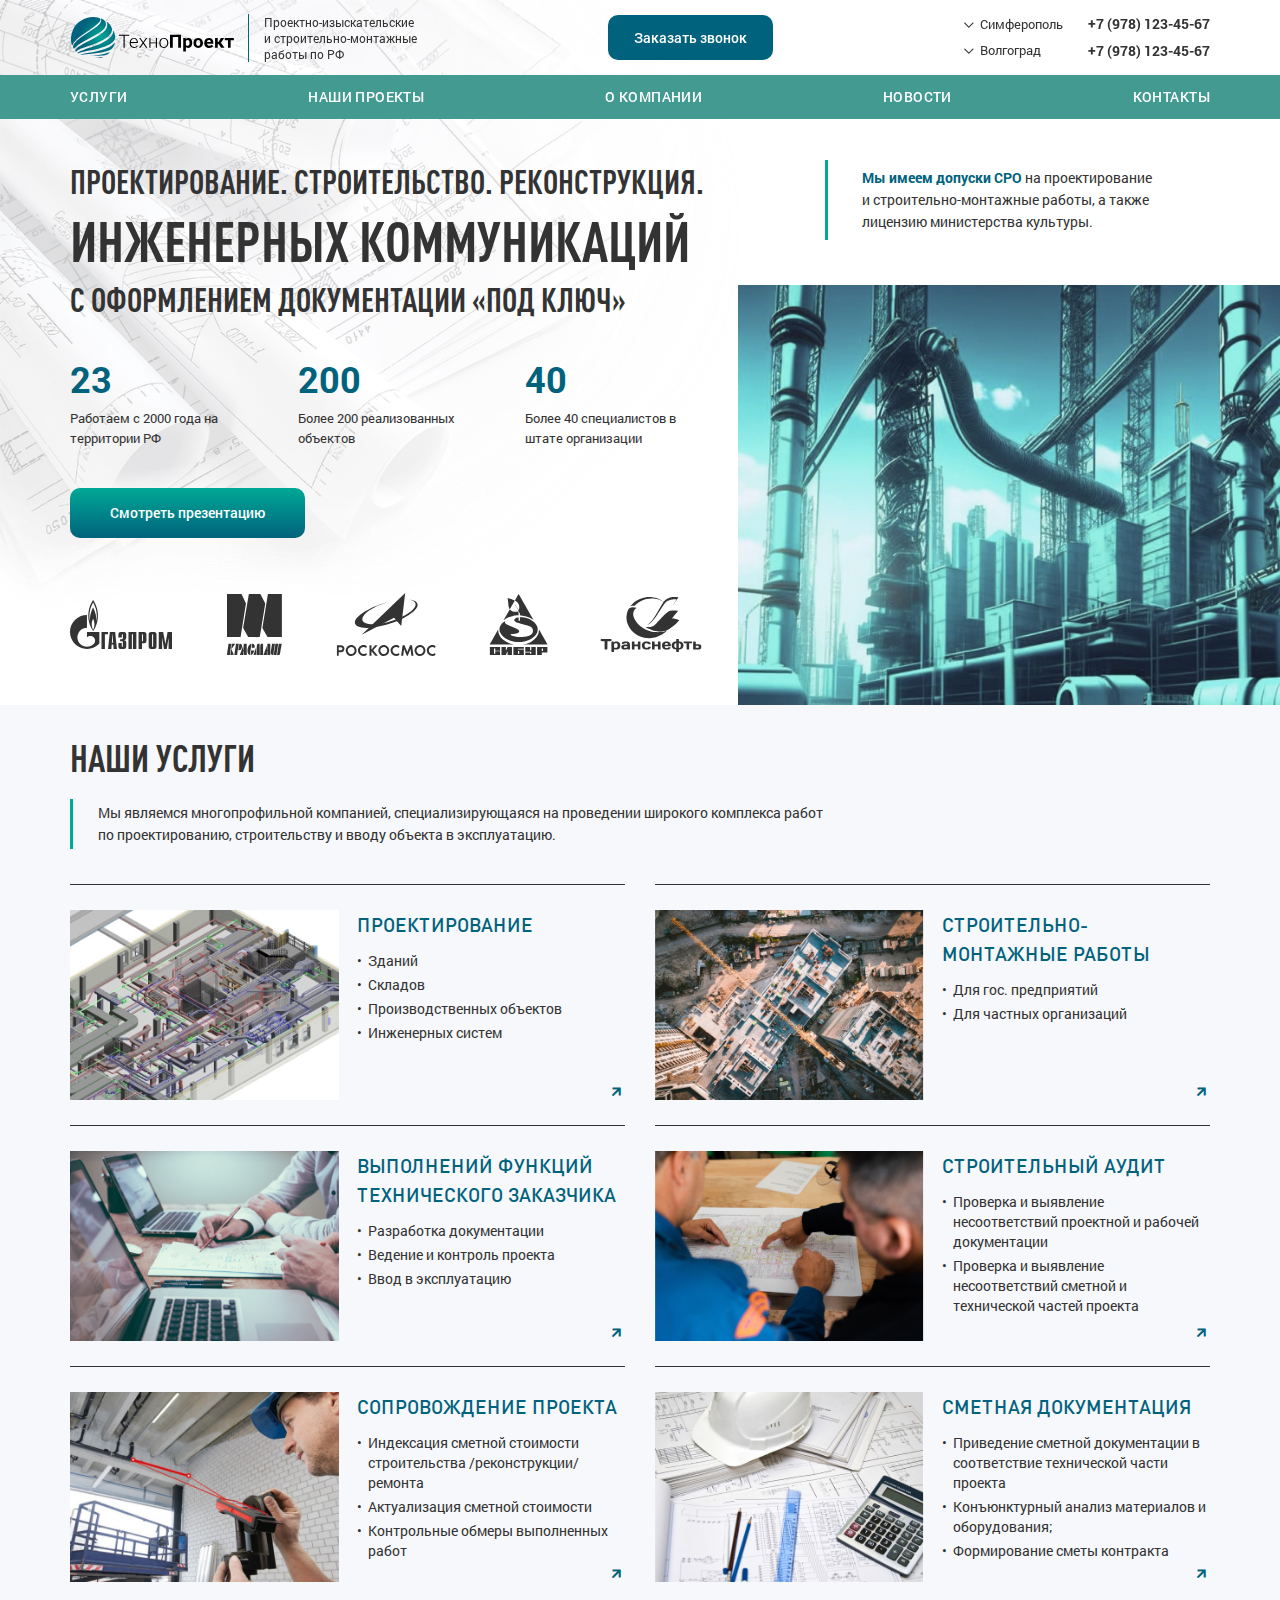
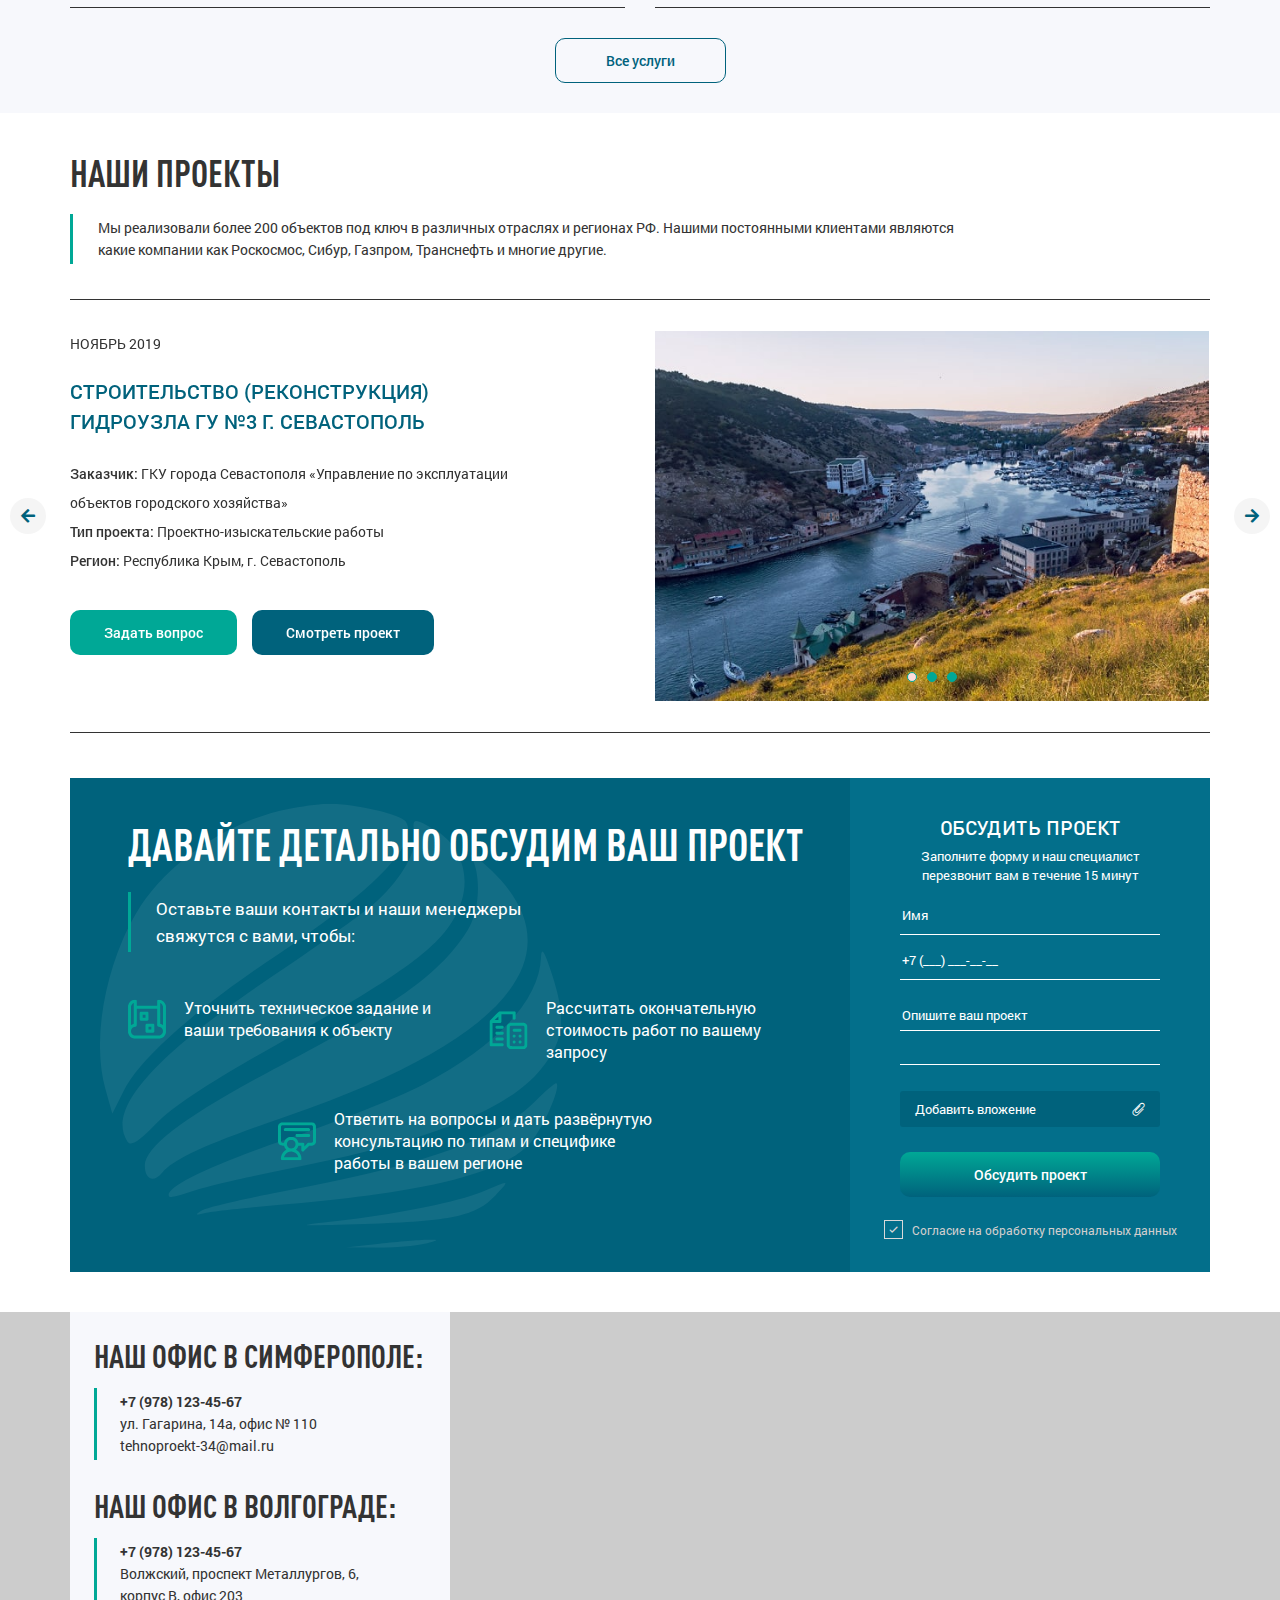
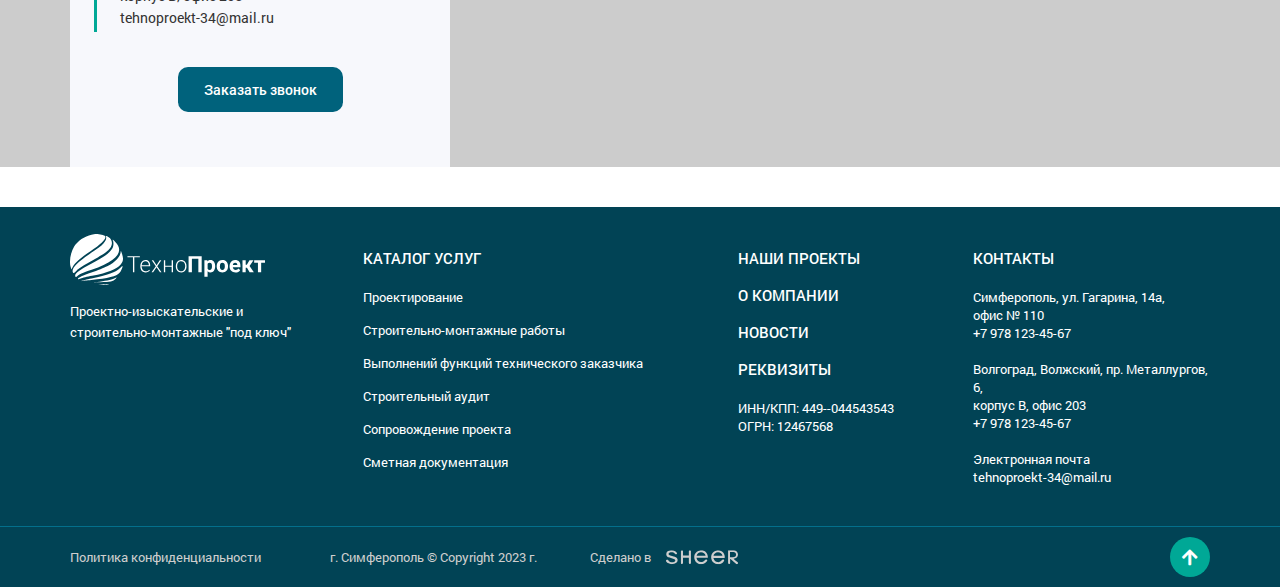
==== commit b0c2488c: "Add files via upload" ====
--- a/index.html
+++ b/index.html
@@ -18,8 +18,8 @@
 	<link rel="stylesheet" href="libs/slick-1.5.9/slick/slick.css" />
 	<link rel="stylesheet" href="libs/slick-1.5.9/slick/slick-theme.css" />
 	<link rel="stylesheet" href="css/fonts.css" />
-	<link rel="stylesheet" href="css/main.css?ver=1.1" />
-	<link rel="stylesheet" href="css/media.css?ver=1.1" />
+	<link rel="stylesheet" href="css/main.css?ver=1.7" />
+	<link rel="stylesheet" href="css/media.css?ver=1.7" />
 </head>
 <body> 
 
@@ -453,16 +453,16 @@
 		<section class="contacts">
 			<div class="container">
 				<div class="contacts-block">
-					<div class="title-section item-location location_1">Наш офис в Симферополе:</div>
+					<div class="title-section location location_1">Наш офис в Симферополе:</div>
 					<div class="contacts-wrap">
 						<p><a href="tel:+79781234567"><strong>+7 (978) 123-45-67</strong></a></p>
-						<p class="item-location location_1">ул. Гагарина, 14а, офис № 110</p>
+						<p class="location location_1">ул. Гагарина, 14а, офис № 110</p>
 						<p><a href="mailto:tehnoproekt-34@mail.ru">tehnoproekt-34@mail.ru</a></p>
 					</div>
-					<div class="title-section item-location location_2">Наш офис в Волгограде:</div>
+					<div class="title-section location location_2">Наш офис в Волгограде:</div>
 					<div class="contacts-wrap">
 						<p><a href="tel:+79781234567"><strong>+7 (978) 123-45-67</strong></a></p>
-						<p class="item-location location_2">Волжский, проспект Металлургов, 6, <br>корпус В, офис 203</p>
+						<p class="location location_2">Волжский, проспект Металлургов, 6, <br>корпус В, офис 203</p>
 						<p><a href="mailto:tehnoproekt-34@mail.ru">tehnoproekt-34@mail.ru</a></p>
 					</div>
 					<div class="contacts-block__bottom">
@@ -561,8 +561,7 @@
 <script src="libs/scroll2id/PageScroll2id.min.js"></script>
 <script src="libs/mask/jquery.maskedinput.js"></script>
 <script src="libs/jQueryFormStyler-master/jquery.formstyler.min.js"></script>
-<script src="js/common.js?ver=1.1"></script>
-<!--
+<script src="js/common.js?ver=1.7"></script>
 <script src="https://api-maps.yandex.ru/2.1/?lang=ru_RU"></script>
 <script>
 	$(document).ready(function () {
@@ -587,9 +586,9 @@
 				iconLayout: 'default#imageWithContent',
 				iconImageHref: 'img/pin.svg',
 				iconContentLayout: MyIconContentLayout,
-				iconImageSize: [30, 40],
-				iconImageOffset: [-15, -40],
-				balloonOffset: [0, -40],
+				iconImageSize: [38, 50],
+				iconImageOffset: [-19, -50],
+				balloonOffset: [0, -50],
 				hideIconOnBalloonOpen: false,
 			});
 
@@ -599,9 +598,9 @@
 				iconLayout: 'default#imageWithContent',
 				iconImageHref: 'img/pin.svg',
 				iconContentLayout: MyIconContentLayout,
-				iconImageSize: [30, 40],
-				iconImageOffset: [-15, -40],
-				balloonOffset: [0, -40],
+				iconImageSize: [38, 50],
+				iconImageOffset: [-19, -50],
+				balloonOffset: [0, -50],
 				hideIconOnBalloonOpen: false,
 			});
 
@@ -611,8 +610,8 @@
 			myMap.geoObjects.add(myPlacemark1);
 			myMap.geoObjects.add(myPlacemark2);
 
-			$( ".item-location" ).click(function() {
-				$(".item-location").removeClass("active");
+			$( ".location" ).click(function() {
+				$(".location").removeClass("active");
 				$(this).addClass("active");
 			});
 
@@ -629,7 +628,6 @@
 		}
 	});
 </script>
--->
 <!-- Yandex.Metrika counter --><!-- /Yandex.Metrika counter -->
 <!-- Google Analytics counter --><!-- /Google Analytics counter -->
 </body>
--- a/css/fonts.css
+++ b/css/fonts.css
@@ -73,4 +73,4 @@
 	url('../fonts/DINProCondBold.otf') format('truetype');
 	font-weight: 700;
 	font-style: normal;
-}+}
--- a/css/main.css
+++ b/css/main.css
@@ -635,6 +635,7 @@
 	font-weight: 400;
 	color: #fff;
 	display: flex;
+	border-radius: 3px;
 	align-items: center;
 	justify-content: space-between;	
 	background: #00627C;
@@ -879,7 +880,7 @@
 	padding: 10px 0;
 	margin-top: 50px;
 	color: #CECECE;
-border-top: 1px solid #036F8B;
+	border-top: 1px solid #036F8B;
 }
 .create {
 	display: flex;
@@ -1031,4 +1032,461 @@
 }
 .header.nav-down {
 	transform: translateY(0px);
-}+}
+.wrapper_page {
+	padding-top: 130px;
+}
+.page-news {
+	padding-top: 22px;
+	padding-bottom: 44px;
+}
+.row_news {
+	margin: 0 -8px;
+}
+.row_news > div {
+	padding: 0 8px;
+	margin-bottom: 39px;
+}
+.item-news {
+	padding-bottom: 38px;
+	border-bottom: 1px solid #333333;
+	display: block;
+	color: #333;
+	position: relative;
+}
+.item-news__image {
+	height: 250px;
+	margin-bottom: 19px;
+	display: block;
+	width: 100%;
+	overflow: hidden;
+}
+.item-news__image img {
+	width: 100%;
+	height: 100%;
+	object-fit: cover;
+	font-family: 'object-fit: cover;';
+	transition: all 1s;
+}
+.item-news:hover .item-news__image img {
+	transform: scale(1.1);
+}
+.item-news__title {
+	font-size: 20px;
+	line-height: 28px;
+	margin-bottom: 18px;
+	font-weight: 500;
+	color: #00627C;
+	text-transform: uppercase;
+	font-family: 'DINPro';
+	display: block;
+}
+.item-news__text {
+	font-size: 14px;
+	line-height: 20px;
+	color: #333;
+	display: block;
+	display: -webkit-box;
+	-webkit-line-clamp: 3;
+	-webkit-box-orient: vertical;  
+	overflow: hidden;
+}
+.item-news .arrow-link {
+	bottom: 13px;
+	right: 5px;
+}
+.pager {
+	margin-top: 10px;
+	height: 36px;
+	position: relative;
+	display: flex;
+	align-items: center;
+	justify-content: center;
+	position: relative;
+}
+.page-numbers {
+	font-size: 22px;
+	line-height: 31px;
+	margin: 0 17px;
+	font-weight: 500;
+	color: #212121;
+}
+.page-numbers.current,
+.page-numbers:hover {
+	color: #00627C;
+}
+.prev.page-numbers,
+.next.page-numbers {
+	position: absolute;
+	top: 0;
+	margin: 0;
+	width: 36px;
+	height: 36px;
+	font-size: 16px;
+	border-radius: 50%;
+	cursor: pointer;
+	transition: all 0.3s;
+	background: #F5F5F5;
+	color: #00627C;
+	display: flex;
+	align-items: center;
+	justify-content: center;
+}
+.prev.page-numbers {
+	left: 0;
+}
+.next.page-numbers {
+	right: 0;
+}
+.prev.page-numbers:hover,
+.next.page-numbers:hover {
+	color: #F5F5F5;
+	background-color: #00627C;
+}
+.page-news .title-section {
+	padding-bottom: 20px;
+}
+.breadcrumbs {
+	padding: 16px 0;
+	font-size: 13px;
+	line-height: 18px;
+	display: flex;
+	align-items: center;
+	flex-wrap: wrap;
+}
+.breadcrumbs a {
+	color: #333333;
+	border-bottom: 1px solid transparent;
+}
+.breadcrumbs a:hover {
+	border-color: #333333;
+}
+.breadcrumbs li::after {
+	content: "/";
+	margin: 0 10px;
+}
+.breadcrumbs li:last-child::after {
+	display: none;
+}
+.article-content h1 {
+	font-size: 32px;
+	line-height: 45px;
+	margin-bottom: 33px;
+	font-weight: 500;
+	font-family: 'DINPro';
+	text-transform: uppercase;
+	color: #00627C;
+}
+.article-content img {
+	max-width: 100%;
+	height: auto;
+	display: block;
+}
+.article-content h2 {
+	font-size: 20px;
+	line-height: 28px;
+	padding-top: 28px;
+	padding-bottom: 19px;
+	font-weight: 500;
+}
+.title-nav {
+	padding-top: 0 !important;
+	color: #00627C;
+}
+.nav-article {
+	max-width: 500px;
+}
+.nav-article li {
+	margin-bottom: 15px;
+	padding: 0 !important;
+}
+.nav-article li::before {
+	display: none;
+}
+.nav-article a {
+	color: #00627C;
+	border-bottom: 1px solid transparent;
+	font-weight: 500;
+}
+.nav-article a:hover {
+	border-color: #00627C;
+}
+.article-content blockquote {
+	padding: 7px 0;
+	padding-left: 31px;
+	margin: 0;
+	margin-top: 35px;
+	margin-bottom: 25px;
+	max-width: 85%;
+	border-left: 3px solid #00A896;
+}
+.article-content blockquote p {
+	margin: 0;
+}
+.article-content li {
+	padding-left: 15px;
+	position: relative;
+}
+.article-content li::before {
+	content: "•";
+	top: 0px;
+	left: 0px;
+	position: absolute;
+}
+.article {
+	padding-bottom: 30px;
+}
+.page-about .descr-section {
+	margin-bottom: 0;
+}
+.page-about {
+	padding-top: 20px;
+	padding-bottom: 60px;
+}
+.clients .descr-section {
+	max-width: 1040px;
+}
+.col-client {
+	padding: 0 15px;
+	width: 14%;
+}
+.item-client {
+	display: flex;
+	align-items: center;
+	justify-content: center;
+}
+.item-client img {
+	max-width: 100%;
+	height: auto;
+	display: block;
+}
+.clients-wrapper .row {
+	align-items: center;
+}
+.clients-wrapper {
+	padding: 50px 0;
+	border-top: 1px solid #333;
+	border-bottom: 1px solid #333;
+}
+.page-about ~ .consultation {
+	padding-bottom: 50px;
+}
+.page-services {
+	padding-bottom: 50px;
+	background: #F7F8FC;
+}
+.section-text {
+	padding-top: 35px;
+	padding-bottom: 50px;
+}
+.text-service {
+	padding: 29px 0;
+	font-size: 15px;
+	line-height: 24px;
+	border-top: 1px solid #333333;
+	border-bottom: 1px solid #333333;
+}
+.page-service {
+	background: #F7F8FC;
+}
+.form-page {
+	padding: 36px 67px;
+	margin: 40px 0;
+	background: #036F8B;
+	color: #fff;
+}
+.form-page .checkbox label > span:after {
+	color: #D9D9D9;
+}
+.form-page .checkbox label > span:before {
+	border-color: #D9D9D9;
+}
+.form-page .checkbox {
+	margin-top: 28px;
+	color: #D1CECE;
+}
+.form-page .btn-main {
+	margin-top: 20px;
+	width: 100%;
+}
+.form-page .file-upload {
+	margin-top: 25px;
+}
+.form-page .title-section {
+	font-size: 32px;
+	line-height: 45px;
+	padding-bottom: 14px;	
+}
+.form-page .descr-title {
+	line-height: 22px;
+	max-width: 277px;
+}
+.row_big {
+	margin: 0 -50px;
+}
+.row_big > div {
+	padding: 0 50px;
+}
+.page-portfolio {
+	padding-top: 20px;
+	padding-bottom: 50px;
+}
+.row_portfolio {
+	margin: 0 -10px;
+}
+.row_portfolio > div {
+	padding: 0 10px;
+	margin-bottom: 30px;
+}
+.item-portfolio {
+	display: block;
+}
+.item-portfolio__image {
+	height: 270px;
+	margin-bottom: 20px;
+	display: block;
+	width: 100%;
+	overflow: hidden;
+}
+.item-portfolio__image img {
+	width: 100%;
+	height: 100%;
+	object-fit: cover;
+	font-family: 'object-fit: cover;';
+	transition: all 1s;
+}
+.item-portfolio:hover .item-portfolio__image img {
+	transform: scale(1.1);
+}
+.item-portfolio__title {
+	font-size: 18px;
+	line-height: 25px;
+	font-weight: 500;
+	text-transform: uppercase;
+	color: #00627C;
+	display: block;
+	font-family: 'DINPro';
+}
+.page-portfolio .title-section {
+	padding-bottom: 20px;
+}
+.image-card img {
+	max-width: 100%;
+	height: auto;
+	display: block; 
+}
+.card-info {
+	padding: 15px 0;
+	border-top: 1px solid #333;
+	border-bottom: 1px solid #333;
+	min-height: 100%;
+}
+.card-portfolio {
+	background: #F7F8FC;
+}
+.title-page {
+	font-size: 32px;
+	line-height: 45px;
+	padding-bottom: 30px;
+	font-weight: 500;
+	text-transform: uppercase;
+	color: #00627C;
+	font-family: 'DINPro';
+}
+.link-icon {
+	color: #00627C;
+	display: inline-flex;
+	align-items: center;
+	font-family: 'DINPro';
+}
+.link-icon img {
+	margin-right: 22px;
+}
+.link-icon span {
+	border-bottom: 1px solid #00627C;
+	transition: all 0.3s;
+}
+.link-icon:hover span {
+	border-color: transparent;
+}
+.card-info .link-icon {
+	margin-top: 22px;
+}
+.card-info .features {
+	padding-bottom: 40px;
+}
+.form-page .title-section {
+	font-weight: 500;
+	font-family: 'DINPro';
+}
+.title-contact {
+	font-size: 24px;
+	line-height: 34px;
+	margin-bottom: 15px;
+	font-weight: 500;
+	text-transform: uppercase;
+	color: #00627C;
+	font-family: 'DINPro';
+}
+.content-contact {
+	padding: 6px 0;
+	padding-left: 30px;
+	margin-bottom: 35px;
+	border-left: 3px solid #00A896;
+}
+.content-contact a {
+	color: #333;
+}
+.page-contacts {
+	padding-top: 20px;
+}
+.page-contacts .title-section {
+	padding-bottom: 20px;
+}
+.page-contacts #map {
+	margin-top: 26px;
+}
+.page-contacts .block-form {
+	padding: 28px 69px;
+	padding-bottom: 43px;
+}
+.location {
+	cursor: pointer;
+}
+.page-cover {
+	padding: 60px 0;
+}
+.cover-block {
+	padding: 60px;
+	padding-bottom: 74px;
+	background-color: #F7F8FC;
+	text-align: center;
+	background-image: url(../img/bg_cover.png);
+	background-repeat: no-repeat;
+	background-position: center;
+	background-size: cover;
+}
+.cover-block img {
+	margin: 0 auto;
+}
+.cover-block__title {
+	font-size: 96px;
+	line-height: 134px;
+	text-transform: uppercase;
+	font-weight: 700;
+	font-family: 'DINProCond';
+}
+.cover-block__descr {
+	font-size: 24px;
+	line-height: 38px;
+	padding-bottom: 100px;
+}
+.cover-block .btn-main {
+	padding: 0 71px;
+}
+.cover-block__descr span {
+	font-size: 32px;
+	line-height: 51px;
+	font-weight: 500;
+	display: block;
+} --- a/css/media.css
+++ b/css/media.css
@@ -1,371 +1,572 @@
 /*==========  Desktop First Method  ==========*/
 @media only screen and (max-width : 1600px) {
-body {
-    font-size: 14px;
-    line-height: 22px;
-}
-.btn-main {
-    font-size: 14px;
-    }
-    .logo-descr {
-    font-size: 12px;
-    line-height: 16px;
-    padding-left: 15px;
-    margin-left: 13px;
-    max-width: 169px;
-}
-.logo img {
-    width: 165px;
-    }
-    .btn-main {
-    	height: 45px;
-    }
-    .header__right .phones-main {
-    margin-left: 25px;
-}
-.item-location {
-    font-size: 13px;
-    line-height: 19px;
-    }
-    .item-location__value i {
-    font-size: 11px;
-    margin-right: 6px;
-}
-.menu li a {
-    padding: 11px 15px;
-    }
-    .billbord {
-    background-size: 840px auto;
-    padding-top: 160px;
-}
-.title-billbord {
-    font-size: 33px;
-    line-height: 43px;
-    padding-bottom: 12px;
-    }
-    .title-billbord span {
-    font-size: 56px;
-    line-height: 75px;
-}
-.item-billbord {
-    font-size: 13px;
-    line-height: 20px;
-    margin-top: 20px;
-    max-width: 161px;
-}
-.item-billbord__value {
-    font-size: 36px;
-    line-height: 52px;
-}
-.billbord .btn-main {
-    margin-top: 40px;
-    height: 50px;
-}
-.row_partners {
-    margin-top: 55px;
-    padding-right: 20px;
-}
-.descr-billbord {
-    padding: 7px 0;
-    padding-left: 34px;
-    line-height: 22px;
-    max-width: 329px;
-    margin-left: 72px;
-    margin-bottom: 45px;
-    }
-    .image-billbord img {
-    	max-width: 700px;
-    }
-    .descr-section {
-    padding-left: 25px;
-    margin-bottom: 35px;
-}
-.services .descr-section {
-    max-width: 768px;
-}
-.item-service__image {
-    height: 190px;
-}
-.item-service li {
-    padding-left: 11px;
-    margin-bottom: 4px;
-    line-height: 20px;
-    }
-    .item-service__title {
-    font-size: 19px;
-    line-height: 29px;
-    margin-bottom: 12px;
-}
-.item-service {
-    padding: 25px 0;
-    }
-    .arrow-link {
-    font-size: 13px;
-    right: 3px;
-    bottom: 23px;
-}
-.portfolio .descr-section {
-    max-width: 920px;
-}
-.slider-images__item {
-    height: 370px;
-}
-.date-main {
-    padding-bottom: 20px;
-    line-height: 25px;
-    }
-    .title-middle {
-    font-size: 20px;
-    line-height: 30px;
-}
-.portfolio-info .title-middle {
-    padding-bottom: 23px;
-}
-.features {
-    line-height: 29px;
-    max-width: 485px;
-}
-.portfolio-info__buttons {
-    padding-top: 35px;
-    }	
-    .consultation-block__left {
-    padding-left: 73px;
-    padding-top: 35px;
-}
-.consultation-block .title-section {
-    font-size: 44px;
-    line-height: 64px;
-}
-.consultation-block .descr-section {
-    font-size: 17px;
-    line-height: 27px;
-    max-width: 425px;
-}
-.item-consulation {
-    font-size: 16px;
-    margin-top: 45px;
-    }
-    .block-form {
-    padding: 34px 50px;
-}
-.checkbox {
-	margin-top: 15px;
-}
-.block-form .btn-main {
-    margin-top: 12px;
-    }
-    .item-consulation img {
-    margin-right: 18px;
-}
-.consultation-block {
-	background-size: auto 90%;
-}
-.descr-form {
-    font-size: 13px;
-    line-height: 19px;
-    }
-    .title-form {
-    font-size: 20px;
-    line-height: 30px;
-    padding-bottom: 5px;
-}
-.contacts-block {
-    padding: 24px;
-    height: 455px;
-    width: 380px;
-    }
-    #map {
-    	height: 455px;
-    }
-    .contacts-block .title-section {
-    font-size: 32px;
-    line-height: 40px;
-    padding-bottom: 12px;
-}
-.contacts-wrap {
-    padding: 3px 0;
-    padding-left: 23px;
-    margin-bottom: 26px;
-    }
-    .contacts-block__bottom {
-    padding-top: 9px;
-}
-.contacts {
-    padding: 40px 0;
-}
-.footer__logo .logo img {
-    width: 195px;
-}
-.footer__logo .logo-descr {
-    font-size: 13px;
-    line-height: 21px;
-    max-width: 243px;
-    padding-top: 12px;
-}
-.footer__logo {
-    margin-top: -13px;
-}
-.footer {
-    padding-top: 40px;
-    font-size: 13px;
-    line-height: 18px;
-}
-.footer__nav li {
-    margin-bottom: 15px;
-}
-.footer__nav_big, .footer__title {
-    font-size: 15px;
-}
-.footer-bottom {
-	margin-top: 40px;
-}
-.title-section {
-    font-size: 37px;
-    line-height: 52px;
-    padding-bottom: 15px;
-    }
-    .consultation {
-    padding-top: 45px;
-}
-.header.nav-up {
-	transform: translateY(-130px);
-}
+	body {
+		font-size: 14px;
+		line-height: 22px;
+	}
+	.btn-main {
+		font-size: 14px;
+	}
+	.logo-descr {
+		font-size: 12px;
+		line-height: 16px;
+		padding-left: 15px;
+		margin-left: 13px;
+		max-width: 169px;
+	}
+	.logo img {
+		width: 165px;
+	}
+	.btn-main {
+		height: 45px;
+	}
+	.header__right .phones-main {
+		margin-left: 25px;
+	}
+	.item-location {
+		font-size: 13px;
+		line-height: 19px;
+	}
+	.item-location__value i {
+		font-size: 11px;
+		margin-right: 6px;
+	}
+	.menu li a {
+		padding: 11px 15px;
+	}
+	.billbord {
+		background-size: 840px auto;
+		padding-top: 160px;
+	}
+	.title-billbord {
+		font-size: 33px;
+		line-height: 43px;
+		padding-bottom: 12px;
+	}
+	.title-billbord span {
+		font-size: 56px;
+		line-height: 75px;
+	}
+	.item-billbord {
+		font-size: 13px;
+		line-height: 20px;
+		margin-top: 20px;
+		max-width: 161px;
+	}
+	.item-billbord__value {
+		font-size: 36px;
+		line-height: 52px;
+	}
+	.billbord .btn-main {
+		margin-top: 40px;
+		height: 50px;
+	}
+	.row_partners {
+		margin-top: 55px;
+		padding-right: 20px;
+	}
+	.descr-billbord {
+		padding: 7px 0;
+		padding-left: 34px;
+		line-height: 22px;
+		max-width: 329px;
+		margin-left: 72px;
+		margin-bottom: 45px;
+	}
+	.image-billbord img {
+		max-width: 700px;
+	}
+	.descr-section {
+		padding-left: 25px;
+		margin-bottom: 35px;
+	}
+	.services .descr-section {
+		max-width: 768px;
+	}
+	.item-service__image {
+		height: 190px;
+	}
+	.item-service li {
+		padding-left: 11px;
+		margin-bottom: 4px;
+		line-height: 20px;
+	}
+	.item-service__title {
+		font-size: 19px;
+		line-height: 29px;
+		margin-bottom: 12px;
+	}
+	.item-service {
+		padding: 25px 0;
+	}
+	.arrow-link {
+		font-size: 13px;
+		right: 3px;
+		bottom: 23px;
+	}
+	.portfolio .descr-section {
+		max-width: 920px;
+	}
+	.slider-images__item {
+		height: 370px;
+	}
+	.date-main {
+		padding-bottom: 20px;
+		line-height: 25px;
+	}
+	.title-middle {
+		font-size: 20px;
+		line-height: 30px;
+	}
+	.portfolio-info .title-middle {
+		padding-bottom: 23px;
+	}
+	.features {
+		line-height: 29px;
+		max-width: 485px;
+	}
+	.portfolio-info__buttons {
+		padding-top: 35px;
+	}	
+	.consultation-block__left {
+		padding-left: 73px;
+		padding-top: 35px;
+	}
+	.consultation-block .title-section {
+		font-size: 44px;
+		line-height: 64px;
+	}
+	.consultation-block .descr-section {
+		font-size: 17px;
+		line-height: 27px;
+		max-width: 425px;
+	}
+	.item-consulation {
+		font-size: 16px;
+		margin-top: 45px;
+	}
+	.block-form {
+		padding: 34px 50px;
+	}
+	.checkbox {
+		margin-top: 15px;
+	}
+	.block-form .btn-main {
+		margin-top: 12px;
+	}
+	.item-consulation img {
+		margin-right: 18px;
+	}
+	.consultation-block {
+		background-size: auto 90%;
+	}
+	.descr-form {
+		font-size: 13px;
+		line-height: 19px;
+	}
+	.title-form {
+		font-size: 20px;
+		line-height: 30px;
+		padding-bottom: 5px;
+	}
+	.contacts-block {
+		padding: 24px;
+		height: 455px;
+		width: 380px;
+	}
+	#map {
+		height: 455px;
+	}
+	.contacts-block .title-section {
+		font-size: 32px;
+		line-height: 40px;
+		padding-bottom: 12px;
+	}
+	.contacts-wrap {
+		padding: 3px 0;
+		padding-left: 23px;
+		margin-bottom: 26px;
+	}
+	.contacts-block__bottom {
+		padding-top: 9px;
+	}
+	.contacts {
+		padding: 40px 0;
+	}
+	.footer__logo .logo img {
+		width: 195px;
+	}
+	.footer__logo .logo-descr {
+		font-size: 13px;
+		line-height: 21px;
+		max-width: 243px;
+		padding-top: 12px;
+	}
+	.footer__logo {
+		margin-top: -13px;
+	}
+	.footer {
+		padding-top: 40px;
+		font-size: 13px;
+		line-height: 18px;
+	}
+	.footer__nav li {
+		margin-bottom: 15px;
+	}
+	.footer__nav_big, .footer__title {
+		font-size: 15px;
+	}
+	.footer-bottom {
+		margin-top: 40px;
+	}
+	.title-section {
+		font-size: 37px;
+		line-height: 52px;
+		padding-bottom: 15px;
+	}
+	.consultation {
+		padding-top: 45px;
+	}
+	.header.nav-up {
+		transform: translateY(-130px);
+	}
+	.wrapper_page {
+		padding-top: 119px;
+	}
+	.item-news__image {
+		height: 220px;
+		margin-bottom: 16px;
+	}
+	.item-news__title {
+		font-size: 18px;
+		line-height: 27px;
+		margin-bottom: 14px;
+	}
+	.item-news__text {
+		font-size: 13px;
+		line-height: 19px;
+	}
+	.page-numbers {
+		font-size: 19px;
+		line-height: 30px;
+	}
+	.article-content h1 {
+		font-size: 30px;
+		line-height: 41px;
+		margin-bottom: 28px;
+	}
+	.article-content h2 {
+		font-size: 18px;
+		line-height: 26px;
+		padding-top: 10px;
+		padding-bottom: 15px;
+	}
+	.nav-article {
+		max-width: 400px;
+	}
+	.page-about .descr-section {
+		margin-bottom: 15px;
+	}
+	.page-about {
+		padding-bottom: 40px;
+	}
+	.clients .descr-section {
+		max-width: 920px;
+	}
+	.clients-wrapper {
+		padding: 37px 0;
+	}
+	.text-service {
+		padding: 19px 0;
+		font-size: 14px;
+		line-height: 21px;
+	}
+	.row_big {
+		margin: 0 -35px;
+	}
+	.row_big > div {
+		padding: 0 35px;
+	}
+	.form-page {
+		padding: 36px 50px;
+	}
+	.item-portfolio__image {
+		height: 235px;
+		margin-bottom: 15px;
+	}
+	.item-portfolio__title {
+		font-size: 16px;
+		line-height: 24px;
+	}
+	.row_portfolio > div {
+		margin-bottom: 25px;
+	}
+	.card-info .features {
+		padding-bottom: 21px;
+	}
+	.card-info .link-icon {
+		margin-top: 18px;
+	}
+	.title-page {
+		font-size: 30px;
+		line-height: 44px;
+		padding-bottom: 26px;
+	}
+	.link-icon img {
+		max-width: 28px;
+		margin-right: 18px;
+	}
+	.title-contact {
+		font-size: 22px;
+		line-height: 31px;
+		margin-bottom: 13px;
+	}
+	.content-contact {
+		padding-left: 22px;
+		border-width: 2px;
+		margin-bottom: 25px;
+	}
+	.page-contacts .block-form {
+		padding: 28px 55px;
+		padding-bottom: 39px;
+	}
+	.thanks .cover-block img {
+		max-width: 90px;
+	}
+	.cover-block__title {
+		font-size: 80px;
+		line-height: 110px;
+	}
+	.cover-block__descr {
+		font-size: 21px;
+		line-height: 34px;
+		padding-bottom: 74px;
+	}
+	.cover-block .btn-main {
+		padding: 0 53px;
+	}
+	.page-cover {
+		padding: 45px 0;
+	}
+	.cover-block__descr span {
+		font-size: 28px;
+		line-height: 47px;
+	}
 }
 /* Large Devices, Wide Screens */
 @media only screen and (max-width : 1200px) {
-body {
-    font-size: 13px;
-    line-height: 20px;
-}
-.title-billbord {
-    font-size: 26px;
-    line-height: 35px;
-    }
-    .title-billbord span {
-    font-size: 44px;
-    line-height: 68px;
-}
-.footer,
-.item-billbord {
-    font-size: 12px;
-    line-height: 17px;
-    }
-    .item-billbord__value {
-    font-size: 32px;
-    line-height: 48px;
-}
-.row_partners {
-    margin-top: 40px;
-    }
-    .billbord .btn-main {
-    margin-top: 30px;
-}
-.descr-billbord {
-    padding: 3px 0;
-    padding-left: 28px;
-    line-height: 19px;
-    max-width: 302px;
-    margin-left: 0;
-    margin-bottom: 30px;
-}
-.image-billbord img {
-    max-width: 635px;
-}
-.services .descr-section {
-    max-width: 710px;
-}
-.row_services {
-	margin: 0 -5px;
-}
-.row_services > div {
-	padding: 0 5px;
-}
-.item-service__title {
-    font-size: 16px;
-    line-height: 23px;
-    margin-bottom: 10px;
-}
-.item-service li {
-    line-height: 18px;
-}
-.portfolio .descr-section {
-    max-width: 850px;
-}
-.descr-section {
-	margin-bottom: 28px;
-}
-.slider-portfolio .slick-prev {
-    left: -50px;
-}
-.slider-portfolio .slick-next {
-    right: -50px;
-}
-.slider-images__item {
-    height: 325px;
-}
-.title-middle {
-    font-size: 18px;
-    line-height: 28px;
-}
-.portfolio-info .title-middle {
-    padding-bottom: 15px;
-}
-.features {
-    line-height: 25px;
-}
-.portfolio-info__buttons {
-    padding-top: 25px;
-}
-.date-main {
-    padding-bottom: 13px;
-    line-height: 23px;
-}
-.consultation-block__left {
-    padding-left: 55px;
-    padding-top: 20px;
-}
-.consultation-block .title-section {
-    font-size: 35px;
-    line-height: 48px;
-}
-.consultation-block .descr-section {
-    font-size: 15px;
-    line-height: 23px;
-    max-width: 385px;
-}
-.item-consulation img {
-	margin-right: 15px;
-	max-width: 30px;
-	max-height: 30px;
-}
-.item-consulation {
-    font-size: 14px;
-    margin-top: 40px;
-}
-.block-form {
-    padding: 25px 25px;
-}
-.block-form .checkbox {
-	white-space: normal;
-}
-.col_contacts {
-    padding-left: 20px;
-}
-.footer__logo .logo-descr {
-    font-size: 11px;
-    line-height: 18px;
-    max-width: 235px;
-}
-.contacts-block .title-section {
-    font-size: 29px;
-    line-height: 35px;
-    }
-    .contacts-block {
-    width: 354px;
-}
-.billbord {
-    background-size: 755px auto;
-    }
+	body {
+		font-size: 13px;
+		line-height: 20px;
+	}
+	.title-billbord {
+		font-size: 26px;
+		line-height: 35px;
+	}
+	.title-billbord span {
+		font-size: 44px;
+		line-height: 68px;
+	}
+	.footer,
+	.item-billbord {
+		font-size: 12px;
+		line-height: 17px;
+	}
+	.item-billbord__value {
+		font-size: 32px;
+		line-height: 48px;
+	}
+	.row_partners {
+		margin-top: 40px;
+	}
+	.billbord .btn-main {
+		margin-top: 30px;
+	}
+	.descr-billbord {
+		padding: 3px 0;
+		padding-left: 28px;
+		line-height: 19px;
+		max-width: 302px;
+		margin-left: 0;
+		margin-bottom: 30px;
+	}
+	.image-billbord img {
+		max-width: 635px;
+	}
+	.services .descr-section {
+		max-width: 710px;
+	}
+	.row_services {
+		margin: 0 -5px;
+	}
+	.row_services > div {
+		padding: 0 5px;
+	}
+	.item-service__title {
+		font-size: 16px;
+		line-height: 23px;
+		margin-bottom: 10px;
+	}
+	.item-service li {
+		line-height: 18px;
+	}
+	.portfolio .descr-section {
+		max-width: 850px;
+	}
+	.descr-section {
+		margin-bottom: 28px;
+	}
+	.slider-portfolio .slick-prev {
+		left: -50px;
+	}
+	.slider-portfolio .slick-next {
+		right: -50px;
+	}
+	.slider-images__item {
+		height: 325px;
+	}
+	.title-middle {
+		font-size: 18px;
+		line-height: 28px;
+	}
+	.portfolio-info .title-middle {
+		padding-bottom: 15px;
+	}
+	.features {
+		line-height: 25px;
+	}
+	.portfolio-info__buttons {
+		padding-top: 25px;
+	}
+	.date-main {
+		padding-bottom: 13px;
+		line-height: 23px;
+	}
+	.consultation-block__left {
+		padding-left: 55px;
+		padding-top: 20px;
+	}
+	.consultation-block .title-section {
+		font-size: 35px;
+		line-height: 48px;
+	}
+	.consultation-block .descr-section {
+		font-size: 15px;
+		line-height: 23px;
+		max-width: 385px;
+	}
+	.item-consulation img {
+		margin-right: 15px;
+		max-width: 30px;
+		max-height: 30px;
+	}
+	.item-consulation {
+		font-size: 14px;
+		margin-top: 40px;
+	}
+	.block-form {
+		padding: 25px 25px;
+	}
+	.block-form .checkbox {
+		white-space: normal;
+	}
+	.col_contacts {
+		padding-left: 20px;
+	}
+	.footer__logo .logo-descr {
+		font-size: 11px;
+		line-height: 18px;
+		max-width: 235px;
+	}
+	.contacts-block .title-section {
+		font-size: 29px;
+		line-height: 35px;
+	}
+	.contacts-block {
+		width: 354px;
+	}
+	.billbord {
+		background-size: 755px auto;
+	}
+	.item-news__image {
+		height: 190px;
+		margin-bottom: 15px;
+	}
+	.item-news__title {
+		font-size: 14px;
+		line-height: 23px;
+		margin-bottom: 12px;
+	}
+	.page-numbers {
+		font-size: 17px;
+		line-height: 29px;
+		margin: 0 14px;
+	}
+	.article-content h2 {
+		font-size: 16px;
+		line-height: 24px;
+	}
+	.nav-article li {
+		margin-bottom: 9px;
+	}
+	.row_big {
+		margin: 0 -15px;
+	}
+	.row_big > div {
+		padding: 0 15px;
+	}
+	.form-page {
+		padding: 36px 30px;
+	}
+	.page-portfolio {
+		padding-bottom: 30px;
+	}
+	.item-portfolio__image {
+		height: 190px;
+	}
+	.item-portfolio__title {
+		font-size: 14px;
+		line-height: 22px;
+	}
+	.row_portfolio > div {
+		margin-bottom: 20px;
+	}
+	.title-page {
+		font-size: 26px;
+		line-height: 39px;
+		padding-bottom: 24px;
+	}
+	.card-info .features {
+		padding-bottom: 15px;
+	}
+	.card-info .link-icon {
+		margin-top: 11px;
+	}
+	.link-icon img {
+		margin-right: 15px;
+		max-width: 25px;
+	}
+	.title-contact {
+		font-size: 19px;
+		line-height: 26px;
+		margin-bottom: 13px;
+	}
+	.page-contacts .block-form {
+		padding: 28px 20px;
+		padding-bottom: 30px;
+	}
+	.thanks .cover-block img {
+		max-width: 72px;
+	}
+	.cover-block__title {
+		font-size: 69px;
+		line-height: 97px;
+	}
+	.cover-block__descr {
+		font-size: 19px;
+		line-height: 32px;
+		padding-bottom: 55px;
+	}
 }
 
 /* Medium Devices, Desktops */
@@ -373,106 +574,106 @@
 	.header-bottom,
 	.header__wrapper .logo-descr,
 	.header__wrapper .btn-main,
-.header__wrapper .header__right {
-	display: none;
-}
-.billbord {
-	padding-top: 100px;
-}
-.descr-billbord {
-	margin-top: 20px;
-}
-.image-billbord img {
-	max-width: 100%;
-}
-.slider-images {
-	margin-top: 20px;
-}
-.consultation-block__left {
-	padding: 30px 50px;
-}
-.block-form {
-	padding: 30px 50px;
-}
-.contacts-block .title-section {
-    font-size: 27px;
-    line-height: 30px;
-}
-.contacts-block {
-    width: 325px;
-}
-.col_contacts,
-.col_nav {
-	padding-left: 15px;
-}
-.footer__content {
-	display: none;
-	padding-top: 15px;
-}
-.footer__nav_big li {
-	margin: 0;
-}
-.footer__nav_big a,
-.footer__title {
-	padding: 10px 0;
-	margin: 0;
-	display: flex;
-	align-items: center;
-	justify-content: space-between;
-	border-bottom: 1px solid #fff;
-}
-.footer-bottom {
-	border: none;
-	margin-top: 20px;
-	text-align: center;
-}
-.create {
-	justify-content: center;
-}
-.btn_top {
-	float: none;
-}
-.footer-bottom .row > div {
-	padding-top: 10px;
-	padding-bottom: 10px;
-}
-.footer__title i {
-	font-size: 12px;
-	display: inline-block;
-	transition: all 0.3s;
-}
-.footer__title.active i {
-	transform: rotate(180deg);
-}
-.footer__logo .logo-descr {
-	padding-top: 15px;
-}
-.footer__logo {
-	margin-bottom: 15px;
-}
-.slider-portfolio .slick-arrow {
-	bottom: 10px;
-	transform: none;
-	top: auto;
-}
-.slider-portfolio {
-	padding-bottom: 60px;
-}
-.consultation {
-    padding-top: 34px;
-}
-.sandwich {
-	display: flex;
-}
-.phone-mobile {
-	font-size: 20px;
-	margin-right: 20px;
-	color: #00627C;
-	display: inline-block;
-}
-.header .logo-wrap {
-	margin-right: auto;
-}
+	.header__wrapper .header__right {
+		display: none;
+	}
+	.billbord {
+		padding-top: 100px;
+	}
+	.descr-billbord {
+		margin-top: 20px;
+	}
+	.image-billbord img {
+		max-width: 100%;
+	}
+	.slider-images {
+		margin-top: 20px;
+	}
+	.consultation-block__left {
+		padding: 30px 50px;
+	}
+	.block-form {
+		padding: 30px 50px;
+	}
+	.contacts-block .title-section {
+		font-size: 27px;
+		line-height: 30px;
+	}
+	.contacts-block {
+		width: 325px;
+	}
+	.col_contacts,
+	.col_nav {
+		padding-left: 15px;
+	}
+	.footer__content {
+		display: none;
+		padding-top: 15px;
+	}
+	.footer__nav_big li {
+		margin: 0;
+	}
+	.footer__nav_big a,
+	.footer__title {
+		padding: 10px 0;
+		margin: 0;
+		display: flex;
+		align-items: center;
+		justify-content: space-between;
+		border-bottom: 1px solid #fff;
+	}
+	.footer-bottom {
+		border: none;
+		margin-top: 20px;
+		text-align: center;
+	}
+	.create {
+		justify-content: center;
+	}
+	.btn_top {
+		float: none;
+	}
+	.footer-bottom .row > div {
+		padding-top: 10px;
+		padding-bottom: 10px;
+	}
+	.footer__title i {
+		font-size: 12px;
+		display: inline-block;
+		transition: all 0.3s;
+	}
+	.footer__title.active i {
+		transform: rotate(180deg);
+	}
+	.footer__logo .logo-descr {
+		padding-top: 15px;
+	}
+	.footer__logo {
+		margin-bottom: 15px;
+	}
+	.slider-portfolio .slick-arrow {
+		bottom: 10px;
+		transform: none;
+		top: auto;
+	}
+	.slider-portfolio {
+		padding-bottom: 60px;
+	}
+	.consultation {
+		padding-top: 34px;
+	}
+	.sandwich {
+		display: flex;
+	}
+	.phone-mobile {
+		font-size: 20px;
+		margin-right: 20px;
+		color: #00627C;
+		display: inline-block;
+	}
+	.header .logo-wrap {
+		margin-right: auto;
+	}
 	.header-bottom {
 		height: 100vh;
 		padding-top: 10px;
@@ -523,7 +724,7 @@
 		display: none;
 		transition: initial; 
 	}
-.header-bottom__mobile {
+	.header-bottom__mobile {
 		padding-top: 16px;
 		display: block;
 	}
@@ -533,127 +734,301 @@
 	.header {
 		transform: none !important; 
 	}
+	.wrapper_page {
+		padding-top: 68px;
+	}
+	.row_news > div {
+		margin-bottom: 25px;
+	}
+	.article-content h1 {
+		font-size: 26px;
+		line-height: 38px;
+		margin-bottom: 15px;
+	}
+	.article-content .title-nav {
+		padding-top: 0;
+	}
+	.nav-article {
+		margin-bottom: 15px;
+	}
+	.article-content blockquote {
+		max-width: 100%;
+		margin-top: 10px;
+		margin-bottom: 20px;
+	}
+	.article-content img {
+		margin: 15px 0;
+	}
+	.page-about {
+		padding-bottom: 25px;
+	}
+	.form-page .checkbox {
+		margin-top: 17px;
+	}
+	.title-page {
+		font-size: 22px;
+		line-height: 35px;
+		padding-bottom: 20px;
+	}
+	.image-card {
+		margin-bottom: 20px;
+	}
+	.page-contacts .block-form {
+		padding: 28px 85px;
+		padding-bottom: 30px;
+	}
+	.page-cover {
+		padding: 25px 0;
+	}
+	.cover-block {
+		padding: 35px;
+		padding-bottom: 55px;
+	}
+	.cover-block__descr {
+		font-size: 17px;
+		line-height: 27px;
+		padding-bottom: 40px;
+	}
+	.cover-block .btn-main {
+		padding: 0 40px;
+	}
+	.cover-block__title {
+		font-size: 58px;
+		line-height: 86px;
+	}
+	.thanks .cover-block img {
+		max-width: 60px;
+	}
+	.cover-block__descr span {
+		font-size: 23px;
+		line-height: 40px;
+	}
 }
 
 /* Small Devices, Tablets */
 @media only screen and (max-width : 768px) {
-.title-billbord {
-    font-size: 22px;
-    line-height: 28px;
-}
-.title-billbord span {
-    font-size: 38px;
-    line-height: 60px;
-}
-.billbord {
-    background-size: 500px auto;
-}
-.image-billbord {
-	margin: 0;
-}
-.item-service__image {
-	margin-bottom: 15px;
-}
-.title-section {
-    font-size: 33px;
-    line-height: 45px;
-    }
-    .slider-portfolio {
-    padding-top: 20px;
-}
-.slider-images__item {
-    height: 280px;
-}
-.portfolio-info__buttons {
-    padding-top: 15px;
-}
-.slider-portfolio .slick-next {
-	right: 0;
-}
-.slider-portfolio .slick-prev {
-	left: 0;
-}
-.consultation-block .title-section {
-    font-size: 24px;
-    line-height: 32px;
-}
-.consultation-block .descr-section {
-    font-size: 14px;
-    line-height: 22px;
-    max-width: 365px;
-}
-.item-consulation {
-    font-size: 13px;
-    margin-top: 20px;
-}
-.consultation-block {
-	background-size: 400px auto;
-	background-position: 30px 30px;
-}
-.contacts-block {
-	padding-bottom: 35px;
-	width: initial;
-	left: 0;
-	top: 0;
-	margin: 0 -15px;
-	height: initial;
-	position: relative;
-}
-#map {
-    height: 350px;
-}
-.contacts {
-	padding-bottom: 0;
-}
-.arrow-link {
-	bottom: 15px;
-}
+	.title-billbord {
+		font-size: 22px;
+		line-height: 28px;
+	}
+	.title-billbord span {
+		font-size: 38px;
+		line-height: 60px;
+	}
+	.billbord {
+		background-size: 500px auto;
+	}
+	.image-billbord {
+		margin: 0;
+	}
+	.item-service__image {
+		margin-bottom: 15px;
+	}
+	.title-section {
+		font-size: 33px;
+		line-height: 45px;
+	}
+	.slider-portfolio {
+		padding-top: 20px;
+	}
+	.slider-images__item {
+		height: 280px;
+	}
+	.portfolio-info__buttons {
+		padding-top: 15px;
+	}
+	.slider-portfolio .slick-next {
+		right: 0;
+	}
+	.slider-portfolio .slick-prev {
+		left: 0;
+	}
+	.consultation-block .title-section {
+		font-size: 24px;
+		line-height: 32px;
+	}
+	.consultation-block .descr-section {
+		font-size: 14px;
+		line-height: 22px;
+		max-width: 365px;
+	}
+	.item-consulation {
+		font-size: 13px;
+		margin-top: 20px;
+	}
+	.consultation-block {
+		background-size: 400px auto;
+		background-position: 30px 30px;
+	}
+	.contacts-block {
+		padding-bottom: 35px;
+		width: initial;
+		left: 0;
+		top: 0;
+		margin: 0 -15px;
+		height: initial;
+		position: relative;
+	}
+	#map {
+		height: 350px;
+	}
+	.contacts {
+		padding-bottom: 0;
+	}
+	.arrow-link {
+		bottom: 15px;
+	}
+	.row_partners {
+		padding-right: 0;
+	}
+	.item-news__title {
+		font-size: 15px;
+		line-height: 24px;
+	}
+	.breadcrumbs {
+		padding: 10px 0;
+		font-size: 12px;
+		line-height: 17px;
+	}
+	.breadcrumbs li::after {
+		margin: 0 6px;
+	}
+	.article-content blockquote {
+		padding-left: 20px;
+		margin-bottom: 15px;
+	}
+	.article-content h2 {
+		padding-bottom: 10px;
+	}
+	.clients-wrapper {
+		padding: 15px 0;
+	}
+	.col-client {
+		width: 25%;
+		padding: 15px;
+	}
+	.page-services {
+		padding-bottom: 35px;
+	}
+	.section-text {
+		padding-top: 25px;
+		padding-bottom: 40px;
+	}
+	.form-page .title-section {
+		font-size: 26px;
+		line-height: 34px;
+		padding-bottom: 10px;
+	}
+	.form-page .descr-title {
+		line-height: 20px;
+		max-width: 250px;
+		margin-bottom: 20px;
+	}
+	.page-service .article-content h1 {
+		margin-bottom: 7px;
+	}
+	.col_checkbox {
+		order: 2;
+	}
+	.cover-block__descr span {
+		font-size: 21px;
+		line-height: 37px;
+	}
 }
 
 /* Extra Small Devices, Phones */
 @media only screen and (max-width : 480px) {
-.title-billbord {
-    font-size: 17px;
-    line-height: 24px;
-}
-.title-billbord span {
-    font-size: 29px;
-    line-height: 52px;
-}
-.item-billbord {
-    font-size: 11px;
-    line-height: 15px;
-    margin-top: 13px;
-}
-.item-billbord__value {
-    font-size: 28px;
-    line-height: 41px;
-}
-.title-section {
-    font-size: 29px;
-    line-height: 36px;
-}
-.descr-section {
-    margin-bottom: 20px;
-        padding-left: 15px;
-        border-width: 2px;
-}
-.portfolio-info__buttons .btn-main {
-    padding: 0 25px;
-    margin-right: 10px;
-}
-.slider-images__item {
-    height: 205px;
-}
-.consultation-block__left {
-    padding: 25px 35px;
-}
-.block-form {
-    padding: 30px 25px;
-}
-.contacts-block__bottom {
-	padding: 0;
-}
+	.title-billbord {
+		font-size: 17px;
+		line-height: 24px;
+	}
+	.title-billbord span {
+		font-size: 29px;
+		line-height: 52px;
+	}
+	.item-billbord {
+		font-size: 11px;
+		line-height: 15px;
+		margin-top: 13px;
+	}
+	.item-billbord__value {
+		font-size: 28px;
+		line-height: 41px;
+	}
+	.title-section {
+		font-size: 29px;
+		line-height: 36px;
+	}
+	.descr-section {
+		margin-bottom: 20px;
+		padding-left: 15px;
+		border-width: 2px;
+	}
+	.portfolio-info__buttons .btn-main {
+		padding: 0 25px;
+		margin-right: 10px;
+	}
+	.slider-images__item {
+		height: 205px;
+	}
+	.consultation-block__left {
+		padding: 25px 35px;
+	}
+	.block-form {
+		padding: 30px 25px;
+	}
+	.contacts-block__bottom {
+		padding: 0;
+	}
+	.page-news {
+		padding-bottom: 38px;
+	}
+	.article-content h1 {
+		font-size: 23px;
+		line-height: 36px;
+	}
+	.page-about ~ .consultation {
+		padding-bottom: 35px;
+	}
+	.form-page {
+		margin: 30px 0;
+	}
+	.form-page {
+		padding: 30px 25px;
+	}
+	.page-portfolio {
+		padding-top: 15px;
+	}
+	.title-page {
+		font-size: 20px;
+		line-height: 33px;
+	}
+	.title-contact {
+		font-size: 18px;
+		line-height: 25px;
+	}
+	.page-contacts .block-form {
+		padding: 28px 35px;
+		padding-bottom: 30px;
+	}
+	.page-cover {
+		padding: 0;
+	}
+	.page-cover .container {
+		padding: 0;
+	}
+	.cover-block {
+		padding: 45px 25px;
+		padding-bottom: 80px;
+	}
+	.cover-block__descr {
+		font-size: 16px;
+		line-height: 25px;
+	}
+	.cover-block__descr span {
+		font-size: 20px;
+		line-height: 36px;
+	} 
 }
 
 /* Custom, iPhone Retina */
@@ -682,12 +1057,12 @@
 /* Medium Devices, Desktops */
 @media only screen and (min-width : 992px) {
 	.header-bottom,
-.footer__content {
-	display: block !important;
+	.footer__content {
+		display: block !important;
+	}
 }
-}
-
- /* Large Devices, Wide Screens */
+
+/* Large Devices, Wide Screens */
 @media only screen and (min-width : 1200px) {
 
 }
